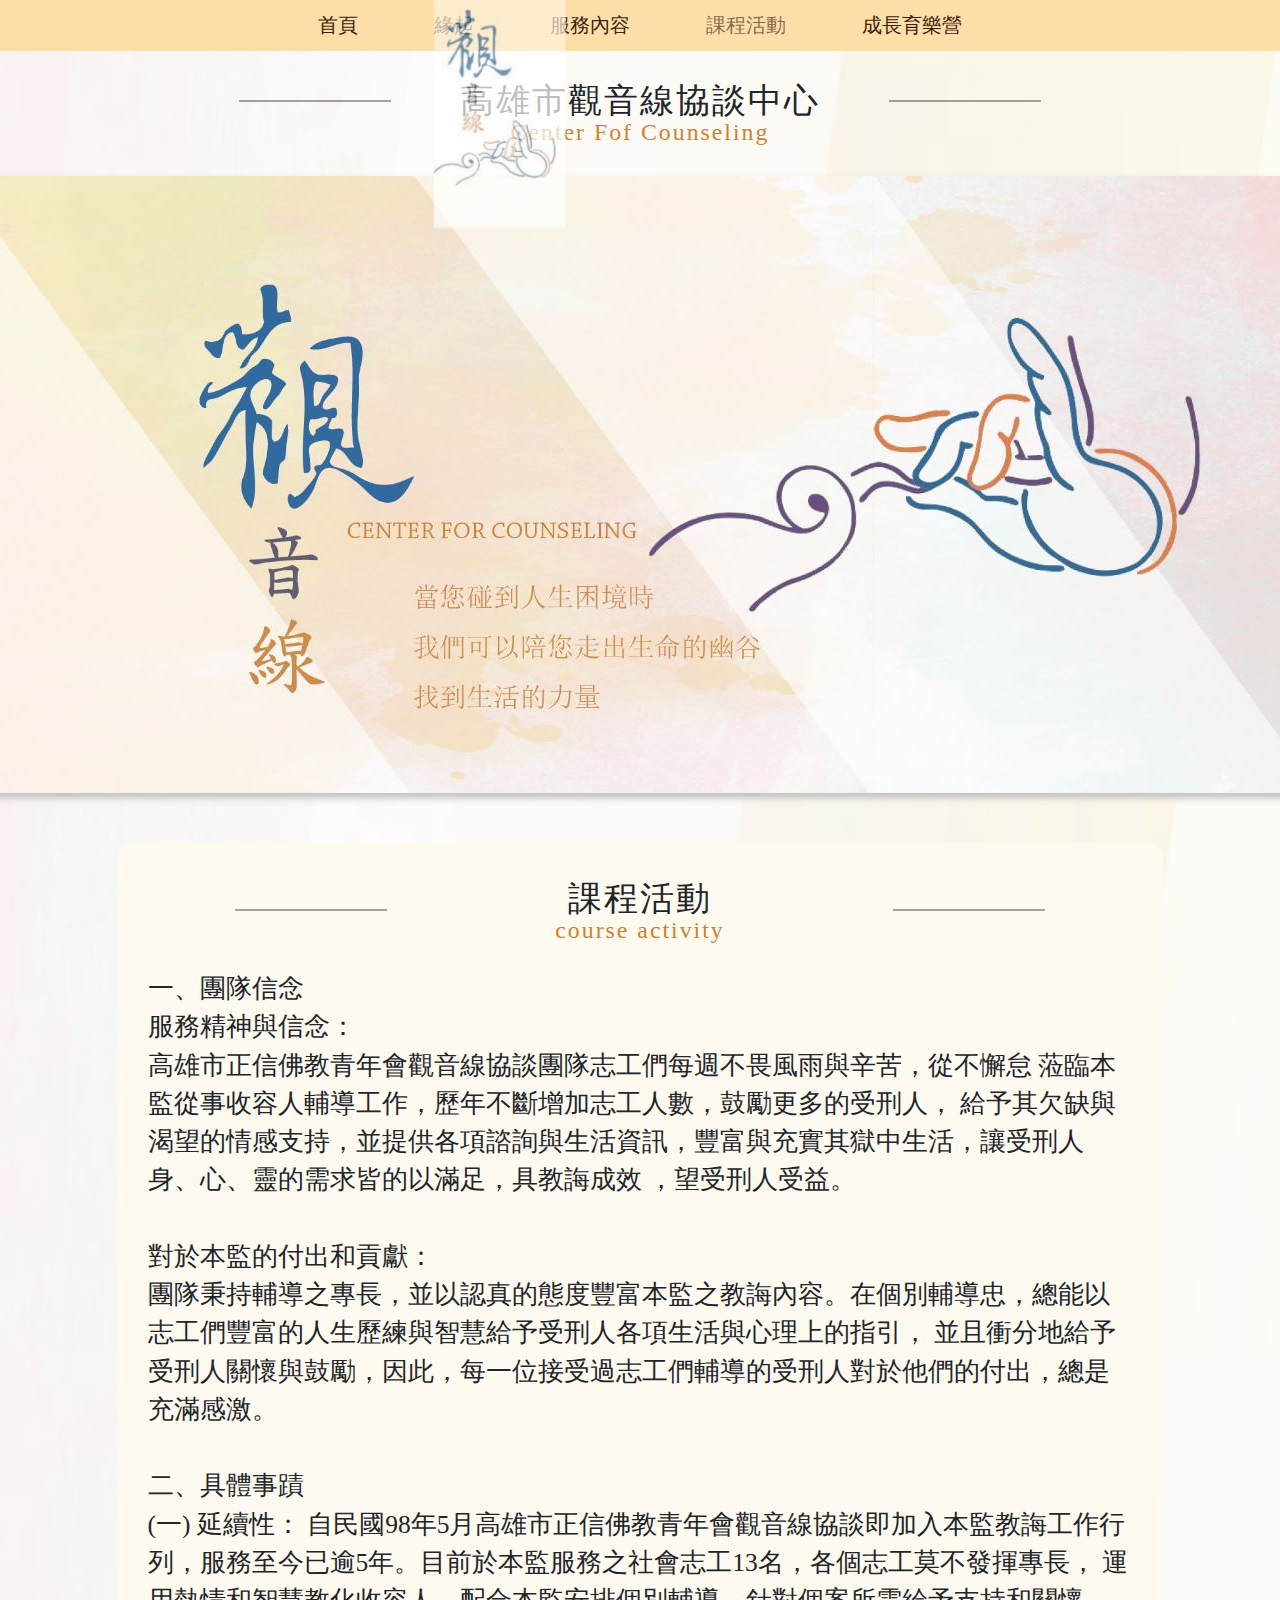
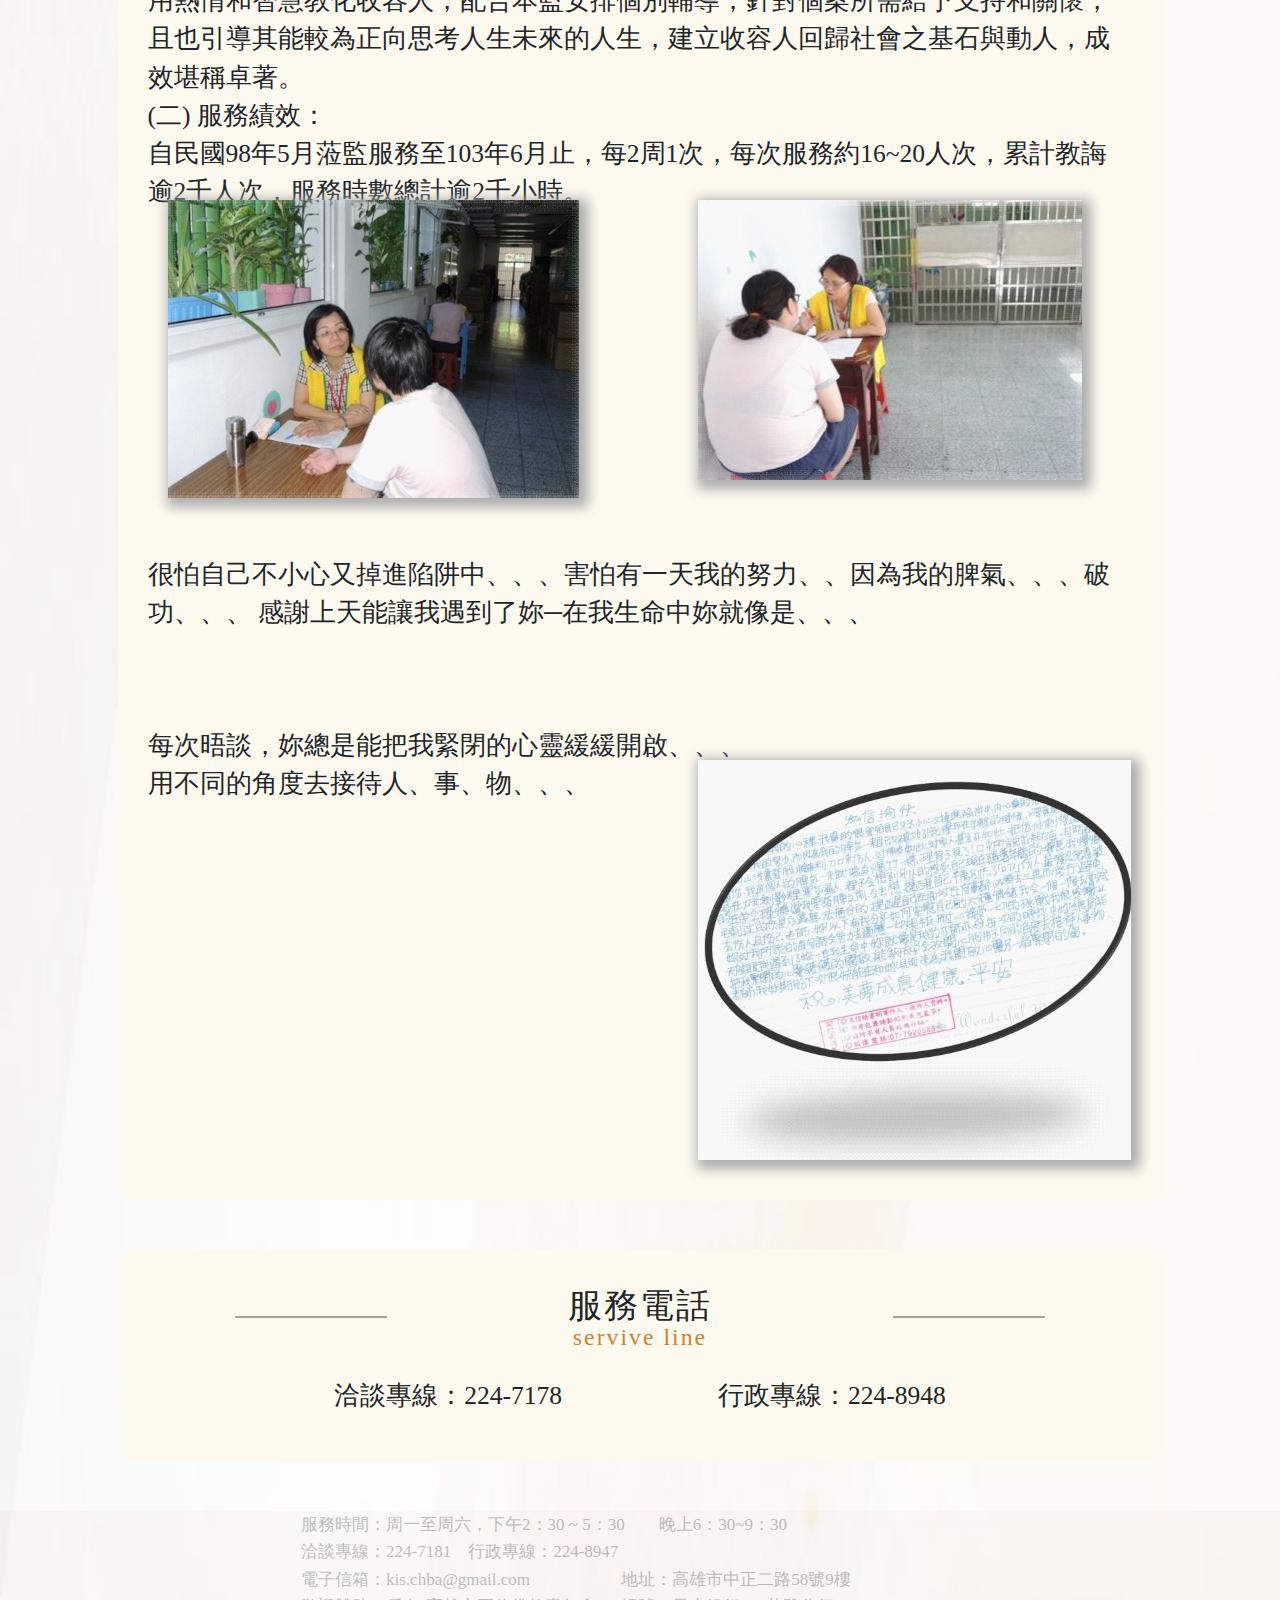
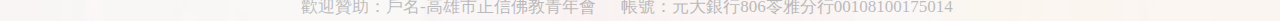
==== course.html @ 1d19dae7 "v1" ====
<!DOCTYPE html>
<html lang="en" dir="ltr">

<head>
  <script src="https://code.jquery.com/jquery-3.4.0.js" integrity="sha256-DYZMCC8HTC+QDr5QNaIcfR7VSPtcISykd+6eSmBW5qo=" crossorigin="anonymous"></script>
  <link href="https://stackpath.bootstrapcdn.com/bootstrap/4.3.1/css/bootstrap.min.css" rel="stylesheet" integrity="sha384-ggOyR0iXCbMQv3Xipma34MD+dH/1fQ784/j6cY/iJTQUOhcWr7x9JvoRxT2MZw1T" crossorigin="anonymous">
  <script src="https://stackpath.bootstrapcdn.com/bootstrap/4.3.1/js/bootstrap.min.js" integrity="sha384-JjSmVgyd0p3pXB1rRibZUAYoIIy6OrQ6VrjIEaFf/nJGzIxFDsf4x0xIM+B07jRM" crossorigin="anonymous"></script>
  <link href="index.css" rel="stylesheet">
  <meta charset="utf-8">
  <title>高雄市觀音線協談中心</title>
</head>

<body>
  <div class="wholeBG" style="overflow: hidden; opacity: .7;">
    <img class='wholeBG' src='wholeBG.JPG' style="" />
    <img class='wholeBG' src='wholeBG.JPG' style="top:100%;" />
  </div>
  <div class="container-fluid">
    <div class="navbar">
      <ul class="nav justify-content-center  nav-fill">
        <li class="nav-item">
          <a class="nav-link " href="index.html">首頁</a>
        </li>
        <li class="nav-item">
          <a class="nav-link" href="origin.html">緣起</a>
        </li>
        <li class="nav-item">
          <a class="nav-link" href="service.html">服務內容</a>
        </li>
        <li class="nav-item">
          <a class="nav-link active" href="#">課程活動</a>
        </li>
        <li class="nav-item">
          <a class="nav-link" href="growhappy.html">成長育樂營</a>
        </li>
      </ul>
      <img class='banner' src="banner.JPG" alt="" />
    </div>
    <div class="article">
      <div class"container">
        <section class="title">
          <span class='dashline'></span>
          <span class='centername'>高雄市觀音線協談中心
            <span class='innerText'>Center Fof Counseling</span>
          </span>
          <span class="dashline"></span>
        </section>
        <section class="main-image">
          <img src="bg1.JPG" alt="">
        </section>
        <section class="servive">
          <p>
            <span class='dashline'></span>
            <span class='centername'>課程活動
              <span class='innerText'>course activity</span>
            </span>
            <span class="dashline"></span>
          </p>
          <p class='servive-content' style="padding-bottom: 370px">
            一、團隊信念<br />
            服務精神與信念：<br />
            高雄市正信佛教青年會觀音線協談團隊志工們每週不畏風雨與辛苦，從不懈怠
            蒞臨本監從事收容人輔導工作，歷年不斷增加志工人數，鼓勵更多的受刑人，
            給予其欠缺與渴望的情感支持，並提供各項諮詢與生活資訊，豐富與充實其獄中生活，讓受刑人身、心、靈的需求皆的以滿足，具教誨成效
            ，望受刑人受益。<br /><br />
            對於本監的付出和貢獻：<br />
            團隊秉持輔導之專長，並以認真的態度豐富本監之教誨內容。在個別輔導忠，總能以志工們豐富的人生歷練與智慧給予受刑人各項生活與心理上的指引，
            並且衝分地給予受刑人關懷與鼓勵，因此，每一位接受過志工們輔導的受刑人對於他們的付出，總是充滿感激。<br /><br />
            二、具體事蹟<br />
            (一) 延續性：
            自民國98年5月高雄市正信佛教青年會觀音線協談即加入本監教誨工作行列，服務至今已逾5年。目前於本監服務之社會志工13名，各個志工莫不發揮專長，
            運用熱情和智慧教化收容人，配合本監安排個別輔導，針對個案所需給予支持和關懷，且也引導其能較為正向思考人生未來的人生，建立收容人回歸社會之基石與動人，成效堪稱卓著。<br />
            (二) 服務績效：<br />自民國98年5月蒞監服務至103年6月止，每2周1次，每次服務約16~20人次，累計教誨逾2千人次，服務時數總計逾2千小時。
            <br /><br /><br /><br /><br /><br /><br /><br /><br /><br />
            <img id='p1' src="p1.JPG" alt="">
            <img id='p2' src="p2.JPG" alt="">

            <span>
              很怕自己不小心又掉進陷阱中、、、害怕有一天我的努力、、因為我的脾氣、、、破功、、、
              感謝上天能讓我遇到了妳─在我生命中妳就像是、、、
            </span>
            <br /><br /><br />
            <span>
              每次晤談，妳總是能把我緊閉的心靈緩緩開啟、、、<br />
              用不同的角度去接待人、事、物、、、
            </span>
            <img id='p3' src="p3.JPG" alt="">
            <!-- <img id='p4' src="p4.JPG" alt=""> -->
          </p>
        </section>
        <section class="servive">
          <p>
            <span class='dashline'></span>
            <span class='centername'>服務電話
              <span class='innerText'>servive line</span>
            </span>
            <span class="dashline"></span>
          </p>
          <p class='servive-content'>洽談專線：224-7178　　　　　　行政專線：224-8948</p>
        </section>
      </div>
    </div>
    <div class="footer">
      <table>
        <tbody>
          <tr>
            <td colspan="2">服務時間：周一至周六，下午2：30 ~ 5：30　　晚上6：30~9：30</td>
          </tr>
          <tr>
            <td colspan="2">洽談專線：224-7181　行政專線：224-8947</td>
          </tr>
          <tr>
            <td>電子信箱：kis.chba@gmail.com</td>
            <td>地址：高雄市中正二路58號9樓</td>
          </tr>
          <tr>
            <td>歡迎贊助：戶名-高雄市正信佛教青年會</td>
            <td>帳號：元大銀行806苓雅分行00108100175014</td>
          </tr>
        </tbody>
      </table>
    </div>
</body>

</html>
---- index.css ----
/* html {
  overflow: auto;
  height: 100%;
  width: 100%;
} */
body {
  font-family: "標楷體";
  font-size: 17px;
  position: relative;
}

.container-fluid {
  height: 100%;
  display: flex;
  flex-direction: column;
  justify-content: center;
  padding: 0;
}

.wholeBG {
  width: 100%;
  height: 100%;
  /* opacity: .5; */
  position: absolute;
}

.navbar {
  background-color: #fbdea8;
  display: flex;
  justify-content: center;
  flex: 0.5;
  width: 100%;
  padding: 2px 0px;
  position: fixed;
  top: 0px;
  z-index: 1;
}

.nav {
  min-width: 720px
}

.nav-link {
  color: #40210f;
  font-size: 1.2em;
  transition: .2s;
  /* font-weight: bolder; */
}

.nav-link:hover {
  color: #40210fA0;
}

.nav-link.active {
  color: #40210fA0;
}

.article {
  position: relative;
  width: 1200px;
  flex: 14;
  align-self: center;
  display: flex;
  align-items: center;
  justify-content: center;
}

.dashline {
  display: inline-block;
  width: 150px;
  height: 0px;
  box-shadow: 0px 0px 0px 1px #0000005A
}

.title,
.servive {
  display: flex;
  align-items: center;
  justify-content: center;
  margin: 50px auto;
  border-radius: 15px;
}

.title {
  margin: 75px auto 50px;
}

.servive {
  margin-top: 50px;
  flex-direction: column;
  background-color: #fefaf0;
  padding: 30px;
  max-width: 1045px;
}

.main-image {
  margin-bottom: 30px;
  box-shadow: 5px 5px 7px 0px silver;
}

.banner {
  position: absolute;
  top: -0px;
  left: 435px;
  transform: scale(1.02);
  z-index: 2;
  opacity: .7;
  transition: .2s
}

.footer {
  flex: 2;
  background-color: #f8efee;
  justify-content: center;
  align-items: center;
  display: flex;
}

.footer table {
  min-width: 680px;
  font-size: 1em;
}

.centername {
  position: relative;
  font-size: 2em;
  width: 500px;
  display: inline-block;
  text-align: center;
  letter-spacing: 2px;
}

.innerText {
  position: absolute;
  top: 40px;
  width: 500px;
  color: #d0812f;
  text-align: center;
  font-size: 0.7em;
  left: 0px;
}

.servive-content {
  margin-top: 30px;
  border-radius: 5px;
  font-size: 1.5em;
  position: relative;
  /* z-index: 999; */
}

.servive-content span {
  display: block;
  margin-bottom: -20px;
}

#p1, #p2, #p3, #p4 {
  position: absolute;
  box-shadow: 4px 4px 12px 5px #ababab;
}

#p1 {
  top: 830px;
  left: 20px;
}

#p2 {
  top: 830px;
  left: 550px;
}

#p3 {
  top: 1390px;
  left: 550px;
}

#p4 {
  top: 1030px;
  left: 550px;
}
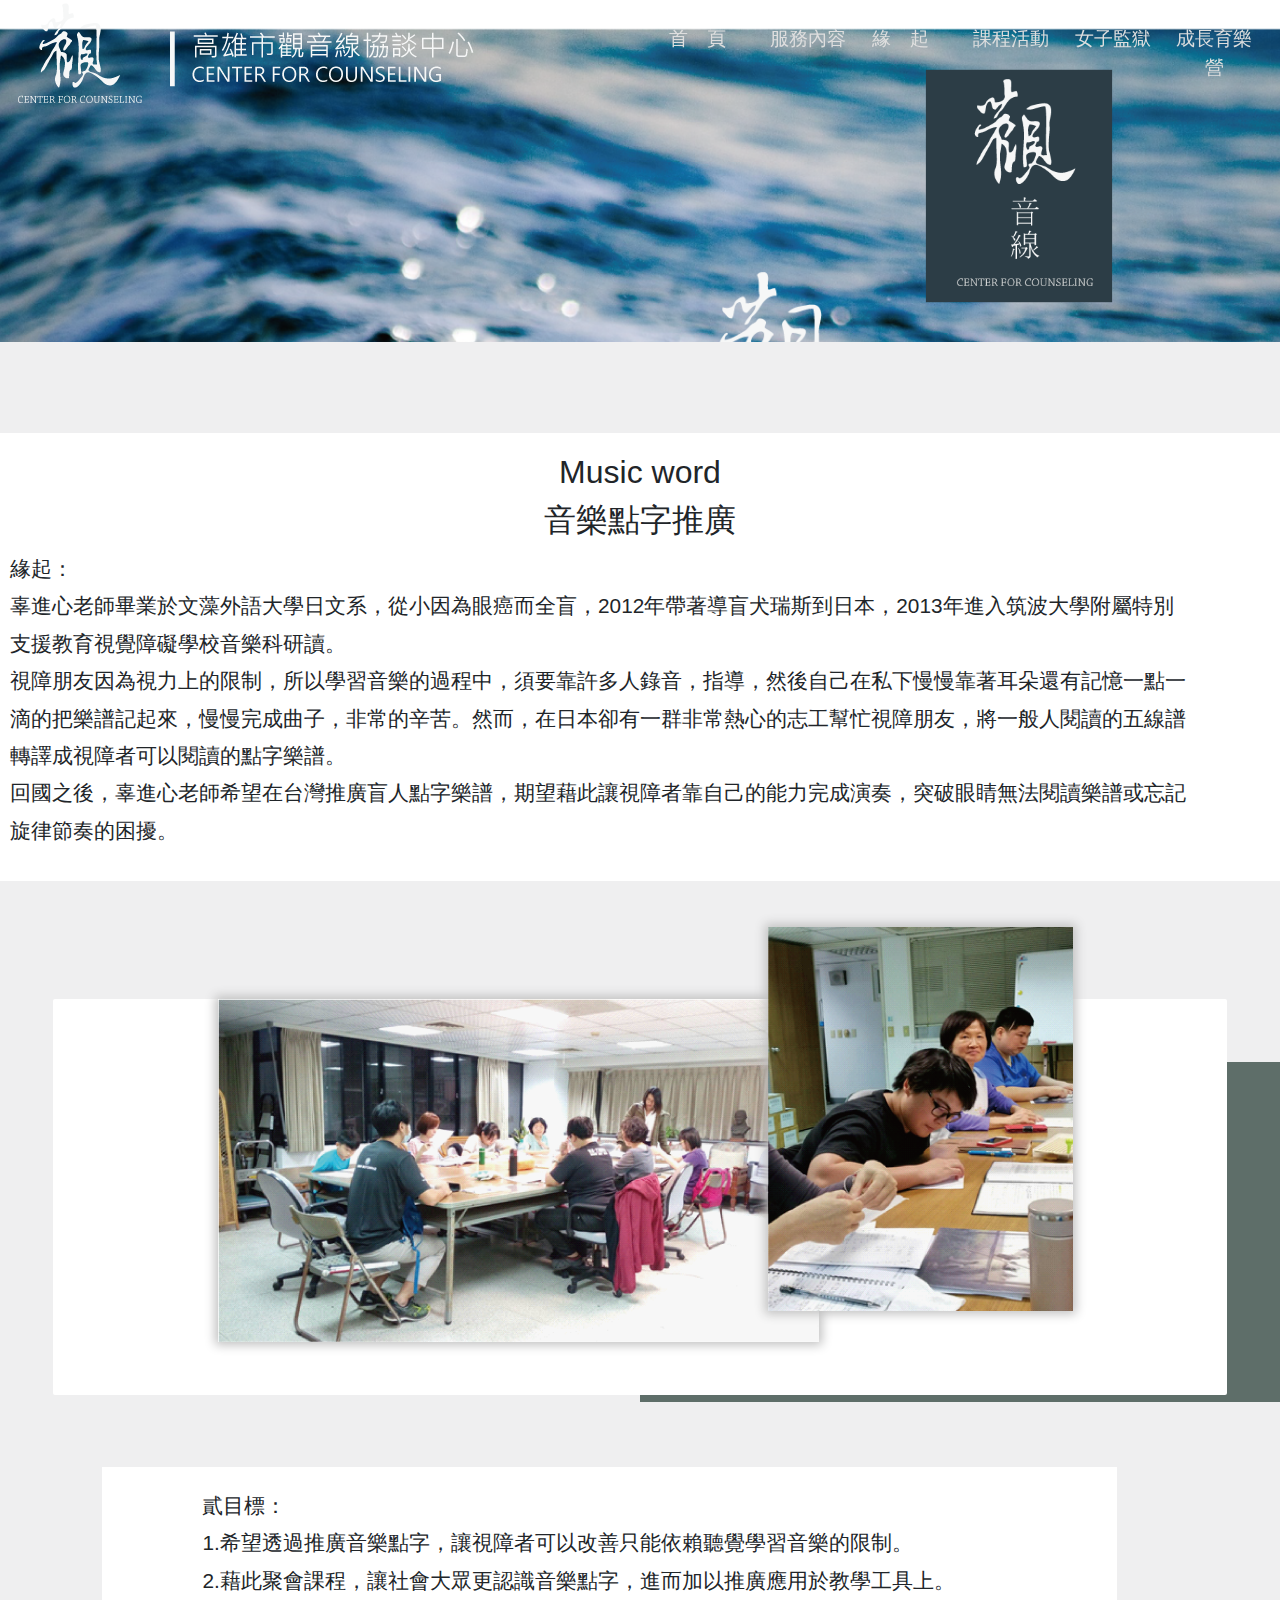
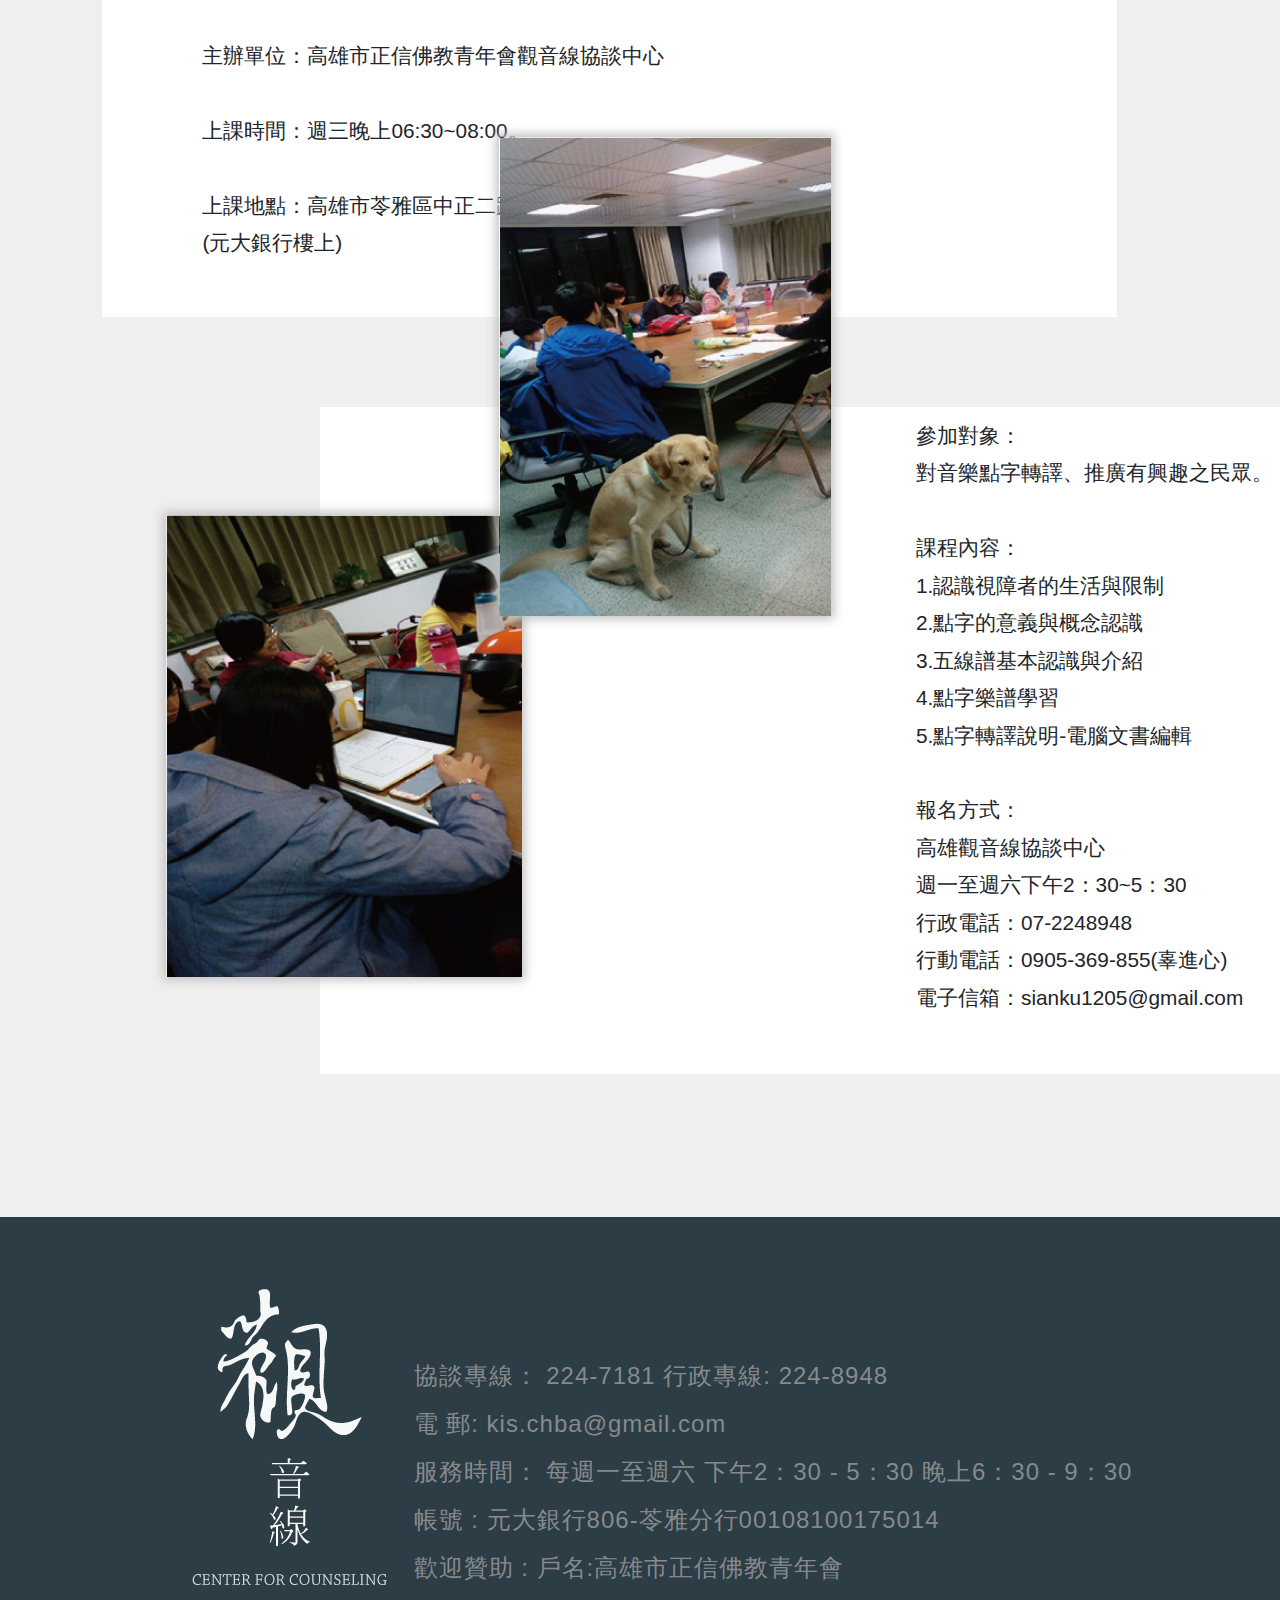
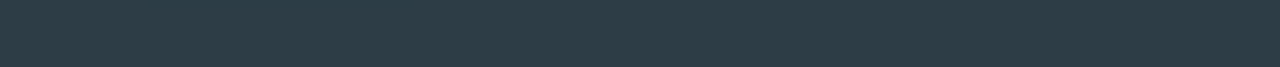
==== commit b4f17ba3: "Add course 1440" ====
--- a/course.html
+++ b/course.html
@@ -1,125 +1,478 @@
 <!DOCTYPE html>
-<html lang="en" dir="ltr">
+<html lang="en" dir="ltr" id='main'>
 
 <head>
   <script src="https://code.jquery.com/jquery-3.4.0.js" integrity="sha256-DYZMCC8HTC+QDr5QNaIcfR7VSPtcISykd+6eSmBW5qo=" crossorigin="anonymous"></script>
   <link href="https://stackpath.bootstrapcdn.com/bootstrap/4.3.1/css/bootstrap.min.css" rel="stylesheet" integrity="sha384-ggOyR0iXCbMQv3Xipma34MD+dH/1fQ784/j6cY/iJTQUOhcWr7x9JvoRxT2MZw1T" crossorigin="anonymous">
   <script src="https://stackpath.bootstrapcdn.com/bootstrap/4.3.1/js/bootstrap.min.js" integrity="sha384-JjSmVgyd0p3pXB1rRibZUAYoIIy6OrQ6VrjIEaFf/nJGzIxFDsf4x0xIM+B07jRM" crossorigin="anonymous"></script>
-  <link href="index.css" rel="stylesheet">
+  <!-- <link href="index.css" rel="stylesheet"> -->
   <meta charset="utf-8">
   <title>高雄市觀音線協談中心</title>
+  <script type="text/javascript">
+  $(function() {
+    const  w = Math.max(document.documentElement.clientWidth, window.innerWidth || 0);
+    const  h = Math.max(document.documentElement.clientHeight, window.innerHeight || 0);
+
+    $(window).scroll(function() {
+      $('html').scrollTop() != 0 ? $('#nav').addClass('bb') : $('#nav').removeClass('bb');
+    });
+
+    $("#goService").click(function() {
+      $([document.documentElement, document.body]).animate({
+          scrollTop: $("#s2").offset().top - h * 0.11
+      }, 300, 'swing');
+    });
+
+    $("#goStory").click(function() {
+      $([document.documentElement, document.body]).animate({
+          scrollTop: $("#s3").offset().top - h * 0.02
+      }, 300, 'swing');
+    });
+  })
+  </script>
+  <style lang="">
+    /* config */
+    html {
+      /* overflow: hidden; */
+    }
+
+    div {
+      /* box-shadow: 0 0 0 1px silver; */
+      background-position: center; /* Cente image */
+      background-repeat: no-repeat; /* Do not repeat the image */
+      background-size: contain; /* Resize the background image to cover the entire container */
+    }
+
+    .bb {
+      opacity: 1;
+      background: rgba(48,48,48, 0.9)!important;
+      box-shadow: 0 1px 2px 0 silver;
+    }
+    /* config */
+
+    /* header */
+    
+
+    #nav {
+      /* background: rgb(239,239,239)!important; */
+      background: transparent;
+      display: flex;
+      width: 100%;
+      transition: .3s;
+      color: #000;
+    }
+
+    nav > a, nav > div {
+      min-width: 50%;
+      flex: 1;
+    }
+
+    .logo {
+      background-image: url('./asset/index/LOGO.png');
+      flex: 1;
+    }
+
+    .collapse.navbar-collapse {
+      height: 100%;
+    }
+
+    .banner {
+      background: transparent;
+      color: #fff;
+      width: 100%;
+      height: 12vh;
+      display: flex;
+    }
+
+    .navbar-nav {
+      width: 100%;
+      display: flex;
+      padding-right: 15px;
+    }
+
+    .nav-link {
+      color: rgb(222,222,222)!important;
+      /* color: #fff; */
+      text-align: center;
+      font-size: 1.2em;
+      transition: .2s;
+      /* cursor: pointer; */
+    }
+
+    .nav-link:hover {
+      color: rgb(239,239,239)!important;
+      cursor: pointer;
+
+    }
+
+    .nav-item {
+      flex: 1;
+    }
+
+    .ls-1e {
+      letter-spacing: 1em;
+    }
+
+    /* header */
+
+    /* body */
+
+    .main-container {
+      /* overflow: auto;
+      
+      height: 100vh; */
+      overflow-X: hidden;
+    }
+
+    .main-container::-webkit-scrollbar {
+      width: 10px;
+    }
+    
+    .main-container::-webkit-scrollbar-thumb {
+      background: #666;
+      border-radius: 20px;
+    }
+
+    .main-container::-webkit-scrollbar-track {
+      background: rgba(48,48,48, 0.1);
+      /* border-radius: 20px; */
+    }
+
+    section {
+      width: 100%;
+      position: relative;
+    }
+
+    .section-1 {
+      /* background-image: url('./asset/index/P1_1.png'); */
+      overflow: hidden;
+      height: 38vh;
+    }
+
+    .section-1 .bg {
+      width: 100%;
+      transform: scale(1.4) translate(110px, 105px);
+    }
+
+    .section-1 .logo {
+
+      position: absolute;
+      top: 20px;
+      right: 10vw;
+      transform: scale(0.7);
+    }
+
+    .section-2 {
+      height: 100vh;
+      background-color: rgb(239,239,240);
+      display: flex;
+      justify-content: center;
+      align-self: center;
+      position: relative;
+    }
+   
+    .section-3 {
+      height: 175vh;
+      background-color: rgb(239,239,240);
+      position: relative;
+    }
+
+    .p1 {
+      right: 0;
+      top: 10vh;
+      z-index: 1;
+    }
+    .p1 img {
+      width: 50vw;
+    }
+
+    .p2 {
+      top: 11vh;
+      left: 25vw;
+      width: 30vw;
+      min-width: 450px;
+      height: 30vw;
+      min-height: 450px;
+      background: #fff;
+      padding: 25px;
+      z-index: 1;
+      color: #666;
+      font-size: 1.1em;
+    }
+
+    .p3 {
+      top: 25vh;
+    }
+
+    .p3 img {
+      width: 73%  ;
+    }
+
+    .p4 {
+      width: 55vw;
+      height: 40vh;
+      top: 85vh40vh;
+    }
+
+    .p4 img {
+      width: 100%;
+      transform: scale(1.3);
+      margin-top: 6vh;
+    }
+
+    .p5 {
+      transform: scale(0.8);
+      width: 35vw;
+      height: 32vh;
+      top: 86vh;
+      right: 13vw;
+      background: #fff;
+      
+      padding: 25px;
+      z-index: 1;
+      color: #666;
+      font-size: 1.4em;
+      z-index: 2;
+    }
+
+    .p6 {
+      right: 0;
+      top: 90vh;
+    }
+
+    .section-3 > div {
+      position: absolute;
+    }
+    .section-4 {
+      height: 50vh;
+      display: flex;
+      justify-content: center;
+      align-items: center;
+      background-image: url('./asset/index/pp.png');
+      font-size: 1.5em;
+      color: #a9a9a9b8;
+      line-height: 2em;
+      letter-spacing: 1px;
+      background: #2d3d46;
+    }
+
+    .section-4 div {
+      padding-top: 60px;
+    }
+
+    .p2, .p5, .p4 img, .p1 img {
+      box-shadow: 0px 0px 10px 1px silver;
+      border-radius: 3px;
+    }
+    /* body */
+
+  </style>
 </head>
-
 <body>
-  <div class="wholeBG" style="overflow: hidden; opacity: .7;">
-    <img class='wholeBG' src='wholeBG.JPG' style="" />
-    <img class='wholeBG' src='wholeBG.JPG' style="top:100%;" />
+  <div class="main-container" id='main-container'>
+    <div class='banner fixed-top'>
+      <nav class="navbar navbar-expand-lg navbar-light" id='nav'>
+        <a class="navbar-brand" href="./index.html">
+          <img src="./asset/index/LOGO.png" alt="home">
+        </a>
+        <button class="navbar-toggler" type="button" data-toggle="collapse" data-target="#navbarNavDropdown" aria-controls="navbarNavDropdown" aria-expanded="false" aria-label="Toggle navigation">
+          <span class="navbar-toggler-icon"></span>
+        </button>
+        <div class="collapse navbar-collapse" id="navbarNavDropdown">
+          <ul class="navbar-nav">
+            <li class="nav-item active">
+              <a class="nav-link ls-1e" href="./index.html">首頁<span class="sr-only">(current)</span></a>
+            </li>
+            <li class="nav-item">
+              <a class="nav-link"  id='goService'>服務內容</a>
+            </li>
+            <li class="nav-item"> 
+              <a class="nav-link ls-1e"  id="goStory">緣起</a>
+            </li>
+            <li class="nav-item">
+              <a class="nav-link" href="./course.html">課程活動</a>
+            </li>
+            <li class="nav-item">
+              <a class="nav-link" href="#">女子監獄</a>
+            </li>
+            <li class="nav-item">
+              <a class="nav-link" href="#">成長育樂營</a>
+            </li>
+          </ul>
+        </div>
+      </nav>
+    </div>
+    <section class='section-1' id='s1'>
+      <img class='bg' src="./asset/index/P1_1.png" alt="" />
+      <img class='logo' src="./asset/index/PPLOGO.png" alt="">
+    </section>
+    <section class='section-2' id='s2'>
+      <div class='main-panel'>
+          <h2 style="text-align: center;margin: 10px 0;" >Music word</h2 >
+          <h2 style="text-align: center;margin: 10px 0;" >音樂點字推廣</h2 >
+          
+          緣起：<br/>
+          辜進心老師畢業於文藻外語大學日文系，從小因為眼癌而全盲，2012年帶著導盲犬瑞斯到日本，2013年進入筑波大學附屬特別<br/>
+          支援教育視覺障礙學校音樂科研讀。<br/>
+          視障朋友因為視力上的限制，所以學習音樂的過程中，須要靠許多人錄音，指導，然後自己在私下慢慢靠著耳朵還有記憶一點一<br/>
+          滴的把樂譜記起來，慢慢完成曲子，非常的辛苦。然而，在日本卻有一群非常熱心的志工幫忙視障朋友，將一般人閱讀的五線譜<br/>
+          轉譯成視障者可以閱讀的點字樂譜。<br/>
+          回國之後，辜進心老師希望在台灣推廣盲人點字樂譜，期望藉此讓視障者靠自己的能力完成演奏，突破眼睛無法閱讀樂譜或忘記<br/>
+          旋律節奏的困擾。<br/>
+      </div>
+      <div class='lightgreen-box'></div>
+      <div class='white-box'></div>
+      <div class='darkgreen-box'></div>
+      <img class='P3_1' src="./asset/course/P3_1.png" alt="">
+      <img class='P3_2' src="./asset/course/P3_2.png" alt="">
+      <style>
+        .section-2 img {
+          position: absolute;
+          z-index: 2;
+          box-shadow: 0px 0px 10px 3px silver;
+        }
+
+        .P3_1 {
+          top: 73vh;
+          left: 17vw;
+        }
+
+        .P3_2 {
+          top: 65vh;
+          left: 60vw;
+        }
+
+        .section-2 .main-panel {
+          min-width: 1360px;
+          height: 448px;
+          background: white;
+          position: absolute;
+          transform: translate(-50%, -50%);
+          left: 50%;
+          top: 35vh;
+          font-size: 1.3em;
+          line-height: 1.8em;
+          padding: 10px 50px;
+          z-index: 1;
+          border-radius: 2px;
+        }
+
+        .section-2 .white-box {
+          min-width: 1174px;
+          height: 396px;
+          position: absolute;
+          transform: translate(-50%, -50%);
+          left: 50%;
+          top: 95vh;
+          z-index: 2;
+          border-radius: 2px;
+          background: #fff;
+        }
+
+        .section-2 .lightgreen-box {
+          position: absolute;
+          top: 25vh;
+          min-width: 630px;
+          height: 220px;
+          background: rgb(171, 182, 123);
+          left: 0;
+        }
+
+        .section-2 .darkgreen-box {
+          width: 975px;
+          height: 340px;
+          background: rgb(94, 110, 105);
+          top: 80vh;
+          z-index: 1;
+          position: absolute;
+          left: 50vw;
+        }
+      </style>
+    </section>
+    <section class='section-3' id='s3'>
+      <div class="white-box">
+        貳目標：<br>
+        1.希望透過推廣音樂點字，讓視障者可以改善只能依賴聽覺學習音樂的限制。<br>
+        2.藉此聚會課程，讓社會大眾更認識音樂點字，進而加以推廣應用於教學工具上。<br><br>
+        主辦單位：高雄市正信佛教青年會觀音線協談中心<br><br>
+        上課時間：週三晚上06:30~08:00。<br><br>
+        上課地點：高雄市苓雅區中正二路58號9樓<br>
+                            (元大銀行樓上)<br>
+      </div>
+      <div class="white-box2">
+          參加對象：<br>
+        對音樂點字轉譯、推廣有興趣之民眾。<br><br>
+        課程內容： <br>
+        1.認識視障者的生活與限制<br>
+        2.點字的意義與概念認識<br>
+        3.五線譜基本認識與介紹<br>
+        4.點字樂譜學習<br>
+        5.點字轉譯說明-電腦文書編輯<br><br>
+        報名方式：<br>
+        高雄觀音線協談中心<br>
+        週一至週六下午2：30~5：30<br>
+        行政電話：07-2248948 <br>
+        行動電話：0905-369-855(辜進心)<br>
+        電子信箱：sianku1205@gmail.com          <br>
+      </div>
+      <div class="darkgreen-box"></div>
+      <div class="lightgreen-box"></div>
+      <img class="P3_3" src="./asset/course/P3_3.png" alt="">
+      <img class="P3_4" src="./asset/course/P3_4.png" alt="">
+      <style>
+        .section-3 .white-box {
+          min-width: 1015px;
+          height: 450px;
+          position: absolute;
+          font-size: 1.3em;
+          line-height: 1.8em;
+          background: #fff;
+          z-index: 2;
+          padding: 20px 100px;
+          top: 25vh;
+          left: 8vw;
+        }
+
+        .section-3 .white-box2 {
+          min-width: 1015px;
+          height: 667px;
+          position: absolute;
+          font-size: 1.3em;
+          line-height: 1.8em;
+          padding: 10px 20px 10px 596px;
+          background: #fff;
+          top: 85vh;
+          left: 25vw;
+        }
+
+        .section-3 img {
+          box-shadow: 0px 0px 10px 3px silver;
+          position: absolute;
+        }
+
+        .P3_3 {
+          top: 97vh;
+          left: 13vw;
+        }
+
+        .P3_4 {
+          top: 55vh;
+          left: 39vw;
+          z-index: 3;
+        }
+      </style>
+    </section>
+    <section class='section-4'>
+      <img src="./asset/index/PPLOGO.png" alt="">
+      <div>
+        協談專線：  224-7181  行政專線: 224-8948<br/>
+        電    郵:   kis.chba@gmail.com<br/>
+        服務時間：  每週一至週六  下午2：30 - 5：30 睌上6：30 - 9：30<br/>
+        帳號 :      元大銀行806-苓雅分行00108100175014<br/>
+        歡迎贊助 :  戶名:高雄市正信佛教青年會<br/>
+      </div>
+    </section>
   </div>
-  <div class="container-fluid">
-    <div class="navbar">
-      <ul class="nav justify-content-center  nav-fill">
-        <li class="nav-item">
-          <a class="nav-link " href="index.html">首頁</a>
-        </li>
-        <li class="nav-item">
-          <a class="nav-link" href="origin.html">緣起</a>
-        </li>
-        <li class="nav-item">
-          <a class="nav-link" href="service.html">服務內容</a>
-        </li>
-        <li class="nav-item">
-          <a class="nav-link active" href="#">課程活動</a>
-        </li>
-        <li class="nav-item">
-          <a class="nav-link" href="growhappy.html">成長育樂營</a>
-        </li>
-      </ul>
-      <img class='banner' src="banner.JPG" alt="" />
-    </div>
-    <div class="article">
-      <div class"container">
-        <section class="title">
-          <span class='dashline'></span>
-          <span class='centername'>高雄市觀音線協談中心
-            <span class='innerText'>Center Fof Counseling</span>
-          </span>
-          <span class="dashline"></span>
-        </section>
-        <section class="main-image">
-          <img src="bg1.JPG" alt="">
-        </section>
-        <section class="servive">
-          <p>
-            <span class='dashline'></span>
-            <span class='centername'>課程活動
-              <span class='innerText'>course activity</span>
-            </span>
-            <span class="dashline"></span>
-          </p>
-          <p class='servive-content' style="padding-bottom: 370px">
-            一、團隊信念<br />
-            服務精神與信念：<br />
-            高雄市正信佛教青年會觀音線協談團隊志工們每週不畏風雨與辛苦，從不懈怠
-            蒞臨本監從事收容人輔導工作，歷年不斷增加志工人數，鼓勵更多的受刑人，
-            給予其欠缺與渴望的情感支持，並提供各項諮詢與生活資訊，豐富與充實其獄中生活，讓受刑人身、心、靈的需求皆的以滿足，具教誨成效
-            ，望受刑人受益。<br /><br />
-            對於本監的付出和貢獻：<br />
-            團隊秉持輔導之專長，並以認真的態度豐富本監之教誨內容。在個別輔導忠，總能以志工們豐富的人生歷練與智慧給予受刑人各項生活與心理上的指引，
-            並且衝分地給予受刑人關懷與鼓勵，因此，每一位接受過志工們輔導的受刑人對於他們的付出，總是充滿感激。<br /><br />
-            二、具體事蹟<br />
-            (一) 延續性：
-            自民國98年5月高雄市正信佛教青年會觀音線協談即加入本監教誨工作行列，服務至今已逾5年。目前於本監服務之社會志工13名，各個志工莫不發揮專長，
-            運用熱情和智慧教化收容人，配合本監安排個別輔導，針對個案所需給予支持和關懷，且也引導其能較為正向思考人生未來的人生，建立收容人回歸社會之基石與動人，成效堪稱卓著。<br />
-            (二) 服務績效：<br />自民國98年5月蒞監服務至103年6月止，每2周1次，每次服務約16~20人次，累計教誨逾2千人次，服務時數總計逾2千小時。
-            <br /><br /><br /><br /><br /><br /><br /><br /><br /><br />
-            <img id='p1' src="p1.JPG" alt="">
-            <img id='p2' src="p2.JPG" alt="">
-
-            <span>
-              很怕自己不小心又掉進陷阱中、、、害怕有一天我的努力、、因為我的脾氣、、、破功、、、
-              感謝上天能讓我遇到了妳─在我生命中妳就像是、、、
-            </span>
-            <br /><br /><br />
-            <span>
-              每次晤談，妳總是能把我緊閉的心靈緩緩開啟、、、<br />
-              用不同的角度去接待人、事、物、、、
-            </span>
-            <img id='p3' src="p3.JPG" alt="">
-            <!-- <img id='p4' src="p4.JPG" alt=""> -->
-          </p>
-        </section>
-        <section class="servive">
-          <p>
-            <span class='dashline'></span>
-            <span class='centername'>服務電話
-              <span class='innerText'>servive line</span>
-            </span>
-            <span class="dashline"></span>
-          </p>
-          <p class='servive-content'>洽談專線：224-7178　　　　　　行政專線：224-8948</p>
-        </section>
-      </div>
-    </div>
-    <div class="footer">
-      <table>
-        <tbody>
-          <tr>
-            <td colspan="2">服務時間：周一至周六，下午2：30 ~ 5：30　　晚上6：30~9：30</td>
-          </tr>
-          <tr>
-            <td colspan="2">洽談專線：224-7181　行政專線：224-8947</td>
-          </tr>
-          <tr>
-            <td>電子信箱：kis.chba@gmail.com</td>
-            <td>地址：高雄市中正二路58號9樓</td>
-          </tr>
-          <tr>
-            <td>歡迎贊助：戶名-高雄市正信佛教青年會</td>
-            <td>帳號：元大銀行806苓雅分行00108100175014</td>
-          </tr>
-        </tbody>
-      </table>
-    </div>
 </body>
 
 </html>
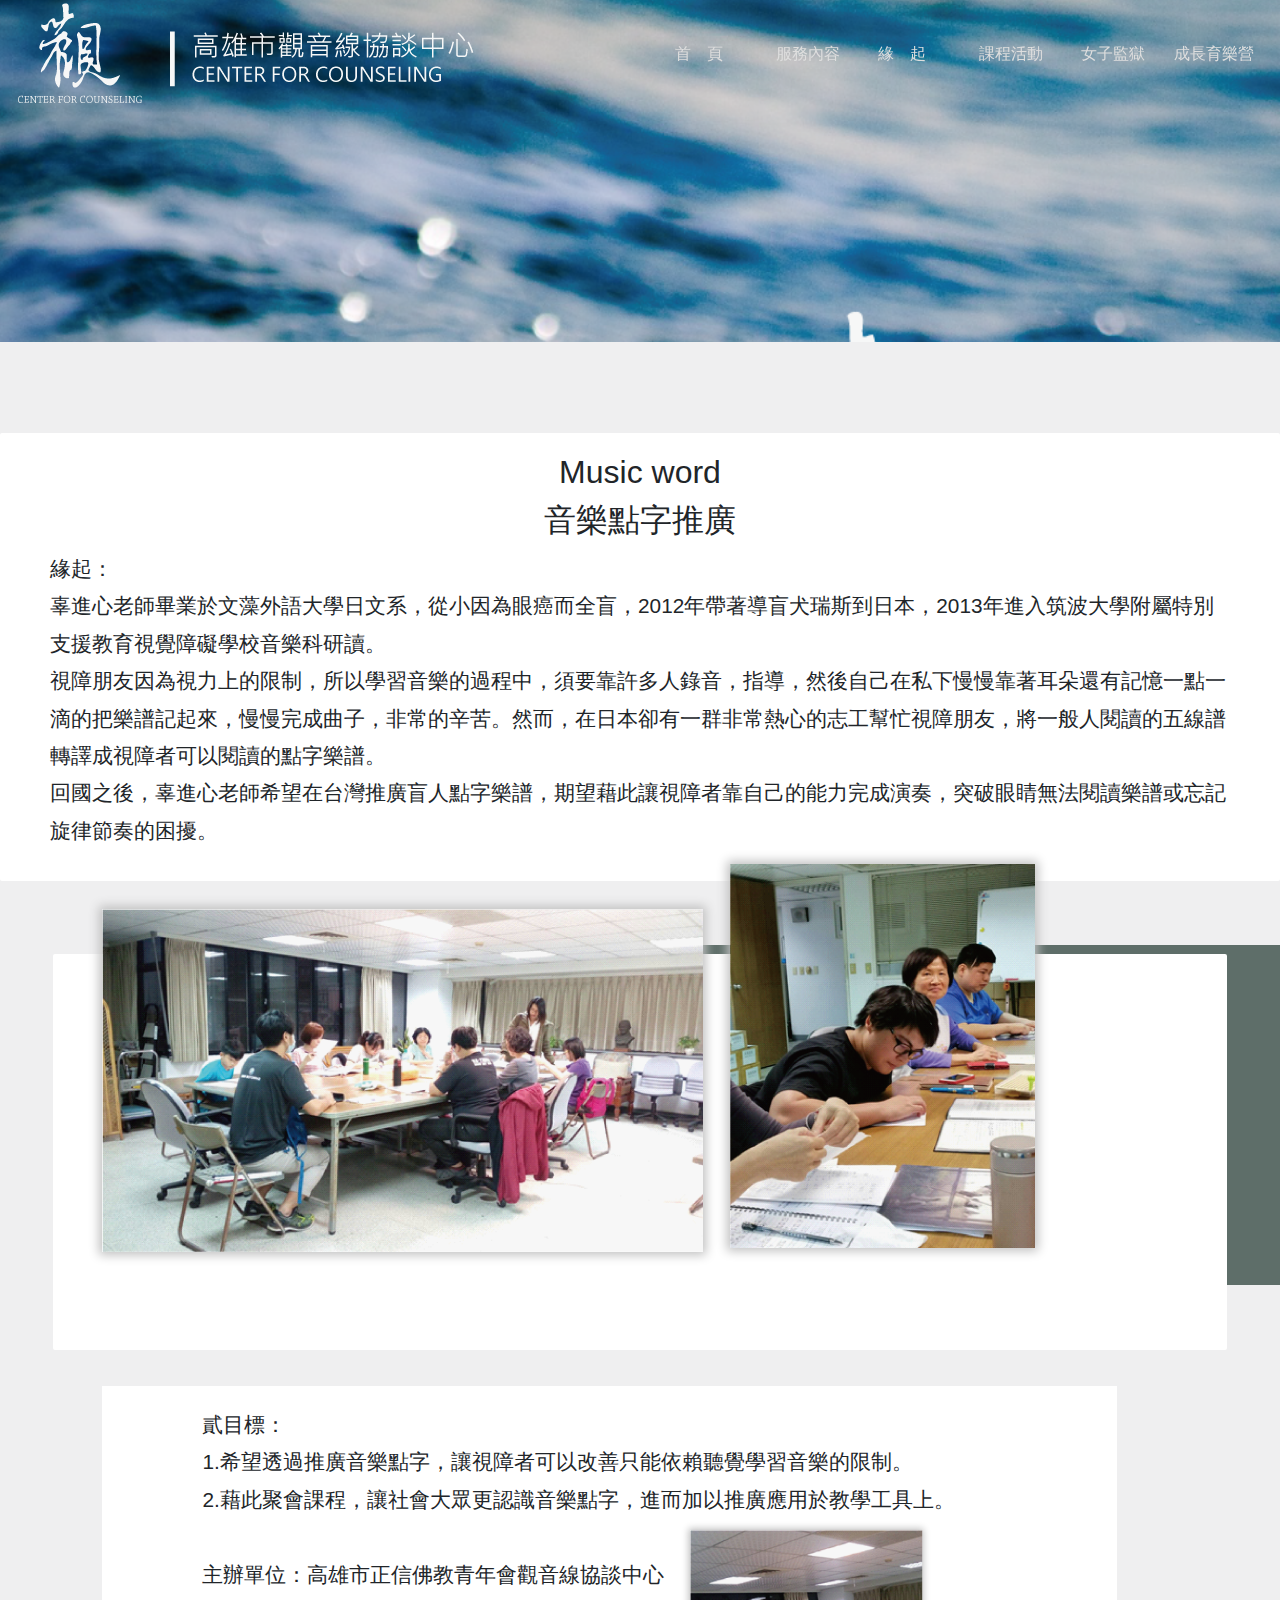
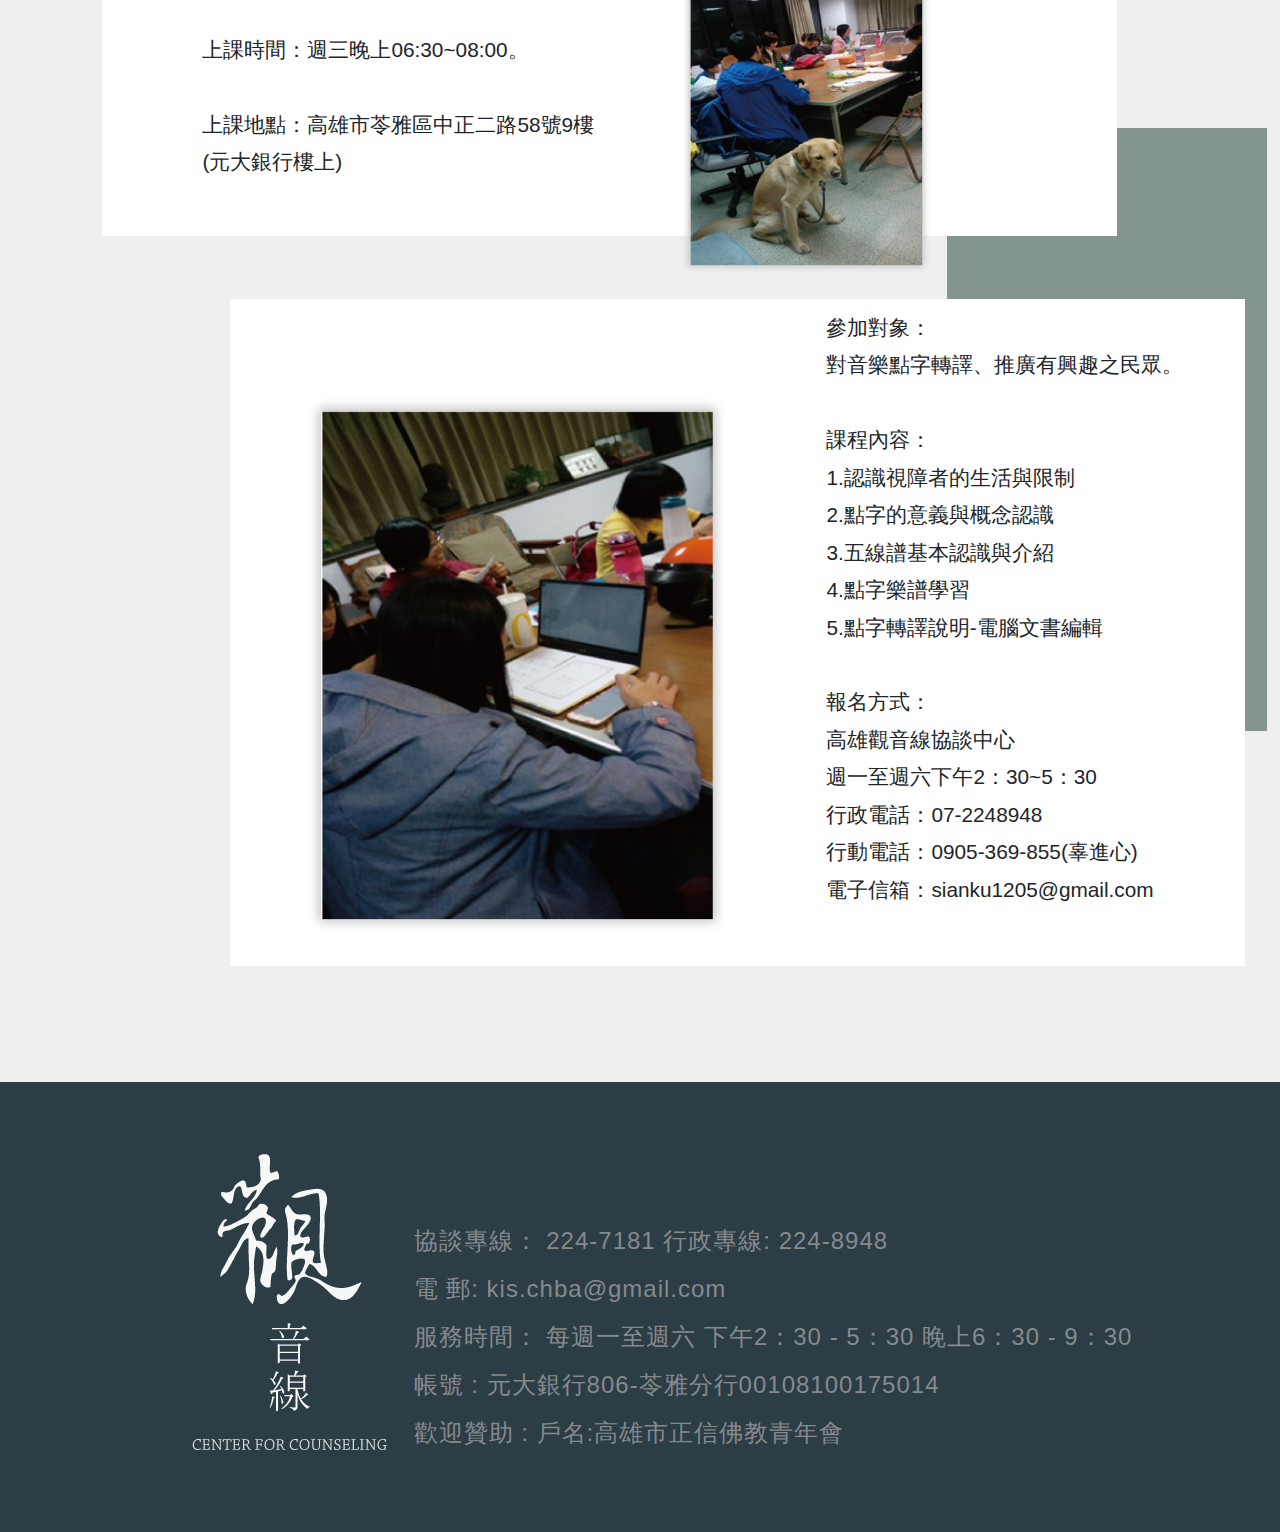
==== commit 8f6b60d2: "Add rwd position" ====
--- a/course.html
+++ b/course.html
@@ -51,10 +51,9 @@
     /* config */
 
     /* header */
-    
-
     #nav {
       /* background: rgb(239,239,239)!important; */
+
       background: transparent;
       display: flex;
       width: 100%;
@@ -113,13 +112,14 @@
       letter-spacing: 1em;
     }
 
+
     /* header */
 
     /* body */
 
     .main-container {
       /* overflow: auto;
-      
+
       height: 100vh; */
       overflow-X: hidden;
     }
@@ -127,7 +127,7 @@
     .main-container::-webkit-scrollbar {
       width: 10px;
     }
-    
+
     .main-container::-webkit-scrollbar-thumb {
       background: #666;
       border-radius: 20px;
@@ -151,11 +151,11 @@
 
     .section-1 .bg {
       width: 100%;
-      transform: scale(1.4) translate(110px, 105px);
+      transform: scale(2) translate(130px, 130px);
     }
 
     .section-1 .logo {
-
+      display: none;
       position: absolute;
       top: 20px;
       right: 10vw;
@@ -170,9 +170,9 @@
       align-self: center;
       position: relative;
     }
-   
+
     .section-3 {
-      height: 175vh;
+      height: 130vh;
       background-color: rgb(239,239,240);
       position: relative;
     }
@@ -227,7 +227,7 @@
       top: 86vh;
       right: 13vw;
       background: #fff;
-      
+
       padding: 25px;
       z-index: 1;
       color: #666;
@@ -265,6 +265,8 @@
       border-radius: 3px;
     }
     /* body */
+
+
 
   </style>
 </head>
@@ -286,7 +288,7 @@
             <li class="nav-item">
               <a class="nav-link"  id='goService'>服務內容</a>
             </li>
-            <li class="nav-item"> 
+            <li class="nav-item">
               <a class="nav-link ls-1e"  id="goStory">緣起</a>
             </li>
             <li class="nav-item">
@@ -310,7 +312,7 @@
       <div class='main-panel'>
           <h2 style="text-align: center;margin: 10px 0;" >Music word</h2 >
           <h2 style="text-align: center;margin: 10px 0;" >音樂點字推廣</h2 >
-          
+
           緣起：<br/>
           辜進心老師畢業於文藻外語大學日文系，從小因為眼癌而全盲，2012年帶著導盲犬瑞斯到日本，2013年進入筑波大學附屬特別<br/>
           支援教育視覺障礙學校音樂科研讀。<br/>
@@ -333,13 +335,13 @@
         }
 
         .P3_1 {
-          top: 73vh;
-          left: 17vw;
+          top: 63vh;
+          left: 25vw;
         }
 
         .P3_2 {
-          top: 65vh;
-          left: 60vw;
+          top: 52vh;
+          left: 57vw;
         }
 
         .section-2 .main-panel {
@@ -363,7 +365,7 @@
           position: absolute;
           transform: translate(-50%, -50%);
           left: 50%;
-          top: 95vh;
+          top: 80vh;
           z-index: 2;
           border-radius: 2px;
           background: #fff;
@@ -382,7 +384,7 @@
           width: 975px;
           height: 340px;
           background: rgb(94, 110, 105);
-          top: 80vh;
+          top: 67vh;
           z-index: 1;
           position: absolute;
           left: 50vw;
@@ -417,6 +419,7 @@
       </div>
       <div class="darkgreen-box"></div>
       <div class="lightgreen-box"></div>
+      <div class="darkgreen-bg-box"></div>
       <img class="P3_3" src="./asset/course/P3_3.png" alt="">
       <img class="P3_4" src="./asset/course/P3_4.png" alt="">
       <style>
@@ -429,7 +432,7 @@
           background: #fff;
           z-index: 2;
           padding: 20px 100px;
-          top: 25vh;
+          top: 3vh;
           left: 8vw;
         }
 
@@ -441,24 +444,157 @@
           line-height: 1.8em;
           padding: 10px 20px 10px 596px;
           background: #fff;
-          top: 85vh;
-          left: 25vw;
+          top: 50vh;
+          left: 28vw;
+          z-index: 1;
         }
 
         .section-3 img {
           box-shadow: 0px 0px 10px 3px silver;
           position: absolute;
+          z-index: 2;
         }
 
         .P3_3 {
-          top: 97vh;
-          left: 13vw;
+          top: 61vh;
+          left: 18.5vw;
         }
 
         .P3_4 {
-          top: 55vh;
+          top: 22vh;
           left: 39vw;
           z-index: 3;
+        }
+
+        .darkgreen-bg-box {
+          width: 25vw;
+          height: 67vh;
+          background: rgb(131, 148, 141);
+          position: absolute;
+          top: 43vh;
+          left: 74vw;
+          z-index: 0;
+        }
+
+        @media only screen and (max-width: 1600px) {
+          .section-2 .white-box {
+            top: 83vh;
+          }
+
+          .P3_2 {
+            top: 55vh !important;
+          }
+
+          .P3_1 {
+            left: 17vw;
+          }
+
+          .section-3 .white-box {
+            top: 6vh;
+          }
+
+          .P3_4 {
+            top: 27vh;
+            left: 45vw;
+          }
+
+          .section-3 .white-box2 {
+            top: 57vh;
+            left: 30vw;
+          }
+
+          .P3_3 {
+            top: 67vh;
+          }
+
+          .section-3 {
+            height: 140vh;
+          }
+        }
+
+        @media only screen and (max-width: 1440px) {
+          .nav-link {
+            font-size: 1em;
+          }
+          .section-2 .main-panel {
+            min-width: 1280px !important;
+          }
+
+          .section-2 .white-box {
+            top: 84vh
+          }
+
+          .P3_2 {
+            top: 58vh !important;
+          }
+
+          .P3_1 {
+            left: 12vw;
+          }
+
+          .section-3 .white-box {
+            top: 8vh;
+          }
+
+          .section-3 .white-box2 {
+            top: 61vh;
+          }
+
+          .section-3 img {
+            transform: scale(0.9);
+          }
+
+          .P3_4 {
+            left: 47vw;
+            top: 22vh;
+          }
+
+          .P3_3 {
+            top: 74vh;
+            transform: scale(1.1)!important;
+          }
+
+          .darkgreen-bg-box {
+            top: 54vh;
+          }
+        }
+
+        @media only screen and (max-width: 1281px) {
+          .section-2 .white-box {
+            top: 90vh
+          }
+
+          .P3_1 {
+            left: 8vw;
+          }
+
+          .section-3 img {
+            transform: scale(0.7);
+          }
+
+          .section-3 .white-box {
+            top: 16vh;
+          }
+
+          .P3_4 {
+            top: 24vh;
+            left: 50vw;
+          }
+
+          .section-3 .white-box2 {
+            top: 73vh;
+            left: 18vw;
+          }
+
+          .P3_3 {
+            top: 88vh;
+            transform: scale(1.1)!important;
+            left: 26.5vw;
+          }
+
+          .section-3 {
+            height: 160vh;
+          }
         }
       </style>
     </section>
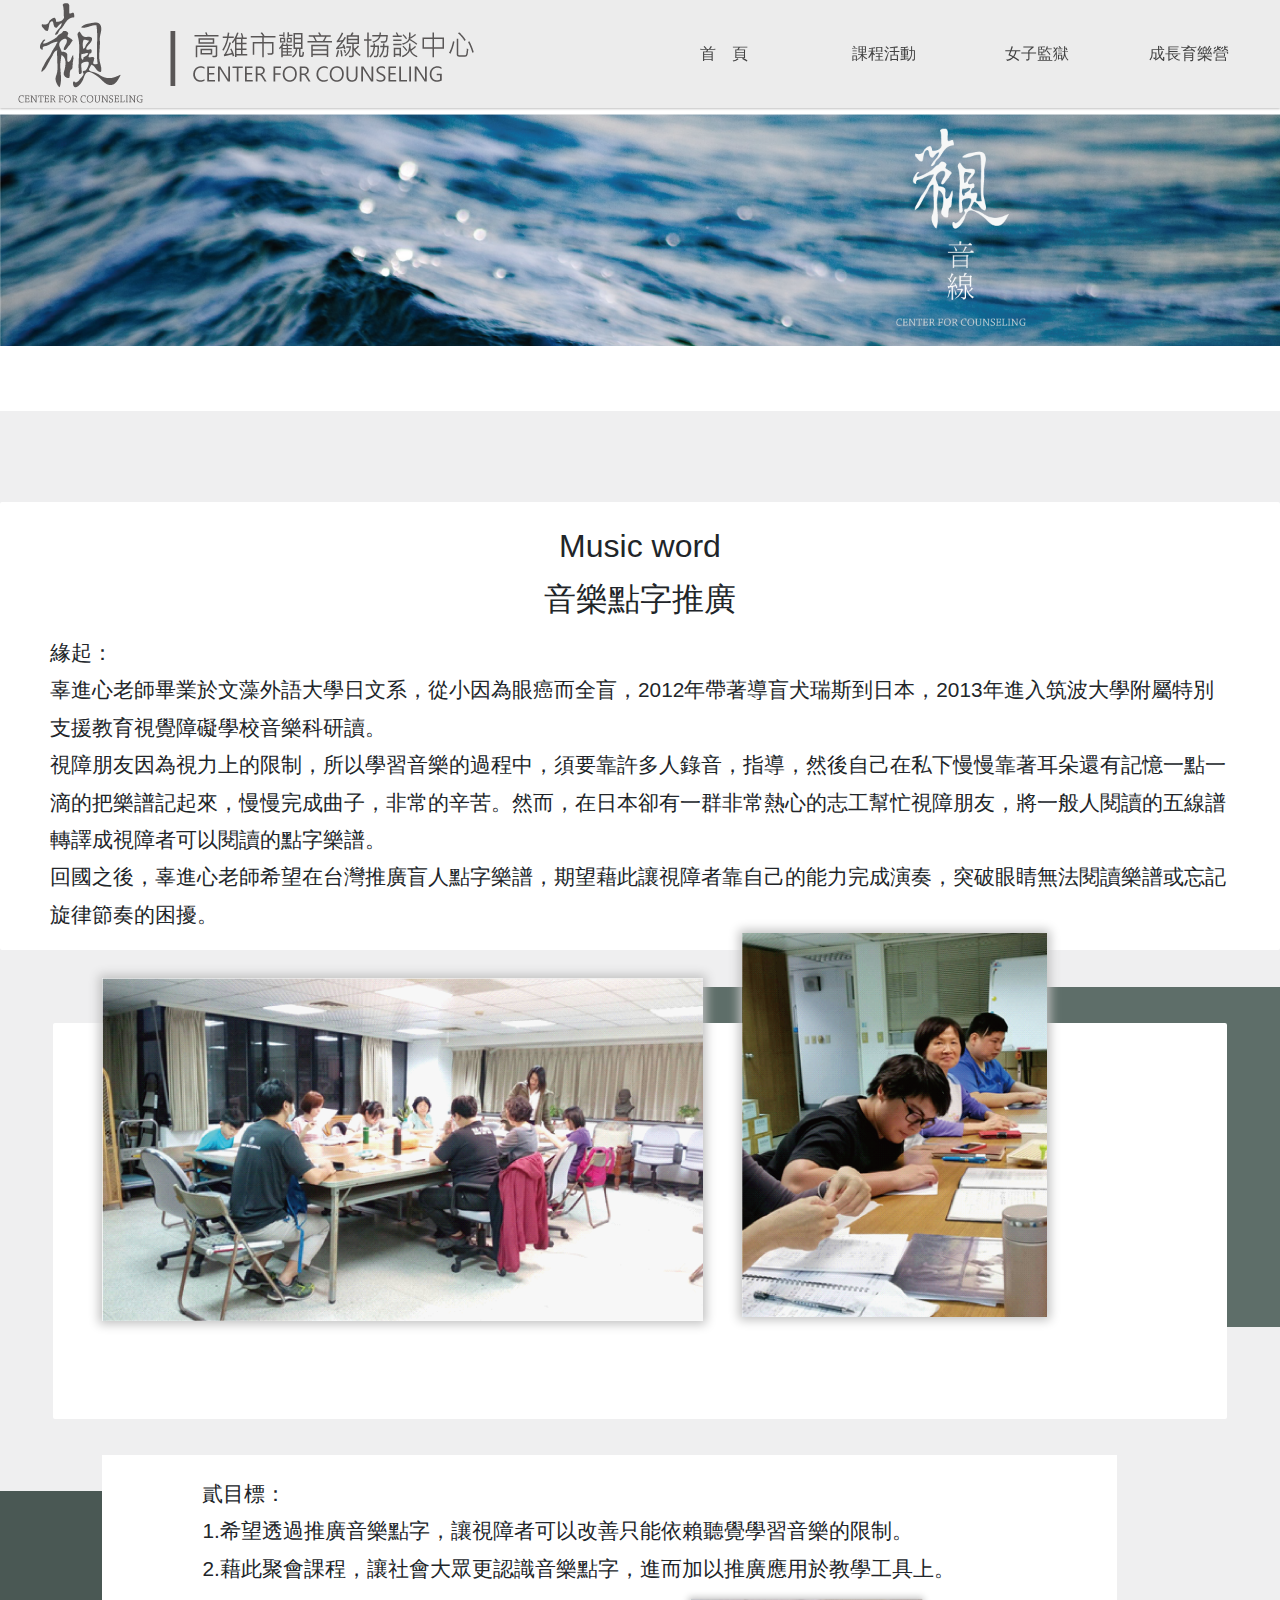
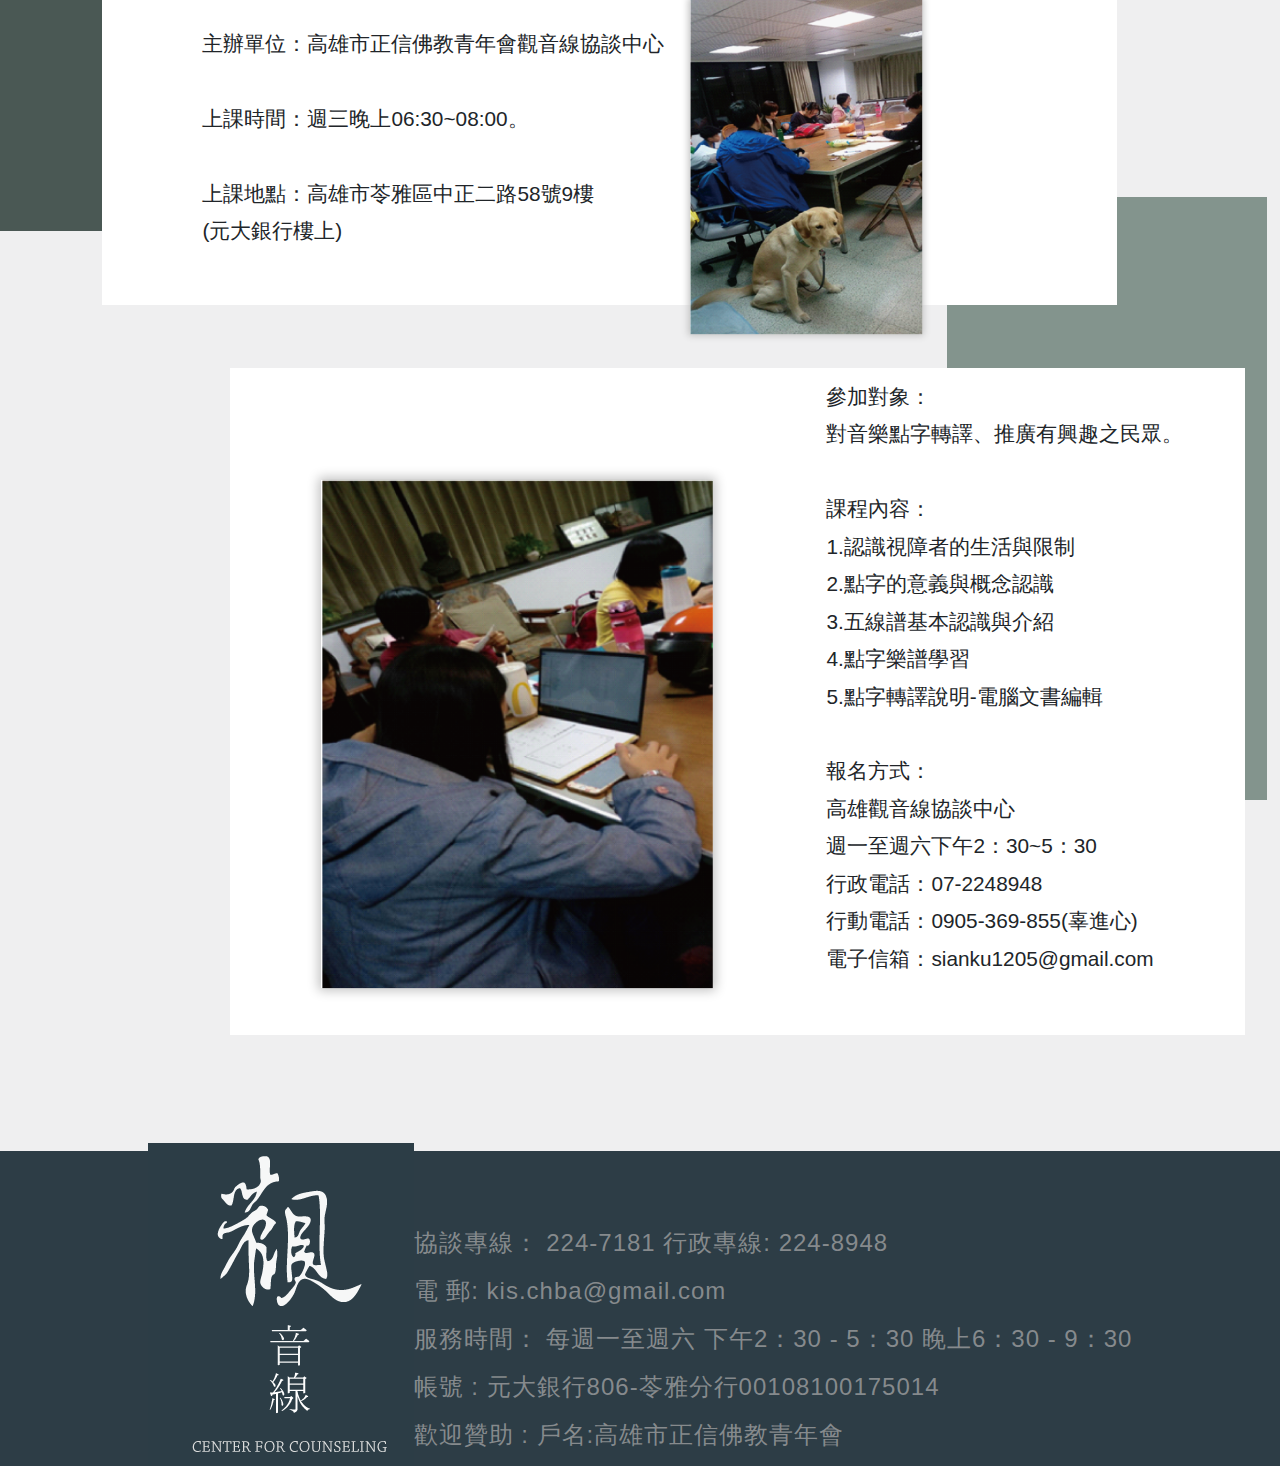
==== commit d7e38fcd: "Finsh" ====
--- a/course.html
+++ b/course.html
@@ -8,28 +8,6 @@
   <!-- <link href="index.css" rel="stylesheet"> -->
   <meta charset="utf-8">
   <title>高雄市觀音線協談中心</title>
-  <script type="text/javascript">
-  $(function() {
-    const  w = Math.max(document.documentElement.clientWidth, window.innerWidth || 0);
-    const  h = Math.max(document.documentElement.clientHeight, window.innerHeight || 0);
-
-    $(window).scroll(function() {
-      $('html').scrollTop() != 0 ? $('#nav').addClass('bb') : $('#nav').removeClass('bb');
-    });
-
-    $("#goService").click(function() {
-      $([document.documentElement, document.body]).animate({
-          scrollTop: $("#s2").offset().top - h * 0.11
-      }, 300, 'swing');
-    });
-
-    $("#goStory").click(function() {
-      $([document.documentElement, document.body]).animate({
-          scrollTop: $("#s3").offset().top - h * 0.02
-      }, 300, 'swing');
-    });
-  })
-  </script>
   <style lang="">
     /* config */
     html {
@@ -53,12 +31,15 @@
     /* header */
     #nav {
       /* background: rgb(239,239,239)!important; */
-
       background: transparent;
       display: flex;
       width: 100%;
       transition: .3s;
       color: #000;
+
+      opacity: 1;
+      background: rgb(236,236,236) !important;
+      box-shadow: 0 1px 2px 0 silver;
     }
 
     nav > a, nav > div {
@@ -67,7 +48,7 @@
     }
 
     .logo {
-      background-image: url('./asset/index/LOGO.png');
+      background-image: url('./asset/course/P2.png');
       flex: 1;
     }
 
@@ -90,7 +71,7 @@
     }
 
     .nav-link {
-      color: rgb(222,222,222)!important;
+      color: rgba(48,48,48, 0.9)!important;
       /* color: #fff; */
       text-align: center;
       font-size: 1.2em;
@@ -99,7 +80,7 @@
     }
 
     .nav-link:hover {
-      color: rgb(239,239,239)!important;
+      color: rgba(48,48,48, 0.5)!important;
       cursor: pointer;
 
     }
@@ -145,13 +126,14 @@
 
     .section-1 {
       /* background-image: url('./asset/index/P1_1.png'); */
-      overflow: hidden;
-      height: 38vh;
+      /* overflow: hidden; */
+      margin-top: 114px;
+      height: 33vh;
     }
 
     .section-1 .bg {
       width: 100%;
-      transform: scale(2) translate(130px, 130px);
+      /* transform: scale(2) translate(130px, 130px); */
     }
 
     .section-1 .logo {
@@ -244,7 +226,7 @@
       position: absolute;
     }
     .section-4 {
-      height: 50vh;
+      height: 35vh;
       display: flex;
       justify-content: center;
       align-items: center;
@@ -265,9 +247,15 @@
       border-radius: 3px;
     }
     /* body */
-
-
-
+    .section-3 img, .section-2 img {
+      transition: .3s;
+    }
+
+    .section-3 img:hover, .section-2 img:hover {
+      transform: scale(1.3);
+      z-index: 1000!important;
+      box-shadow: 1px 1px 10px 3px gray;
+    }
   </style>
 </head>
 <body>
@@ -275,7 +263,7 @@
     <div class='banner fixed-top'>
       <nav class="navbar navbar-expand-lg navbar-light" id='nav'>
         <a class="navbar-brand" href="./index.html">
-          <img src="./asset/index/LOGO.png" alt="home">
+          <img src="./asset/course/BLOGO.png" alt="home">
         </a>
         <button class="navbar-toggler" type="button" data-toggle="collapse" data-target="#navbarNavDropdown" aria-controls="navbarNavDropdown" aria-expanded="false" aria-label="Toggle navigation">
           <span class="navbar-toggler-icon"></span>
@@ -286,32 +274,26 @@
               <a class="nav-link ls-1e" href="./index.html">首頁<span class="sr-only">(current)</span></a>
             </li>
             <li class="nav-item">
-              <a class="nav-link"  id='goService'>服務內容</a>
-            </li>
-            <li class="nav-item">
-              <a class="nav-link ls-1e"  id="goStory">緣起</a>
-            </li>
-            <li class="nav-item">
               <a class="nav-link" href="./course.html">課程活動</a>
             </li>
             <li class="nav-item">
-              <a class="nav-link" href="#">女子監獄</a>
+              <a class="nav-link" href="./femalejail.html">女子監獄</a>
             </li>
             <li class="nav-item">
-              <a class="nav-link" href="#">成長育樂營</a>
+              <a class="nav-link" href="./growth.html">成長育樂營</a>
             </li>
           </ul>
         </div>
       </nav>
     </div>
     <section class='section-1' id='s1'>
-      <img class='bg' src="./asset/index/P1_1.png" alt="" />
-      <img class='logo' src="./asset/index/PPLOGO.png" alt="">
+      <img class='bg' src="./asset/course/P2.png" alt="" />
+      <img class='logo' src="./asset/course/P2.png" alt="">
     </section>
     <section class='section-2' id='s2'>
       <div class='main-panel'>
-          <h2 style="text-align: center;margin: 10px 0;" >Music word</h2 >
-          <h2 style="text-align: center;margin: 10px 0;" >音樂點字推廣</h2 >
+          <h2 style="text-align: center;margin: 15px 0;" >Music word</h2 >
+          <h2 style="text-align: center;margin: 15px 0;" >音樂點字推廣</h2 >
 
           緣起：<br/>
           辜進心老師畢業於文藻外語大學日文系，從小因為眼癌而全盲，2012年帶著導盲犬瑞斯到日本，2013年進入筑波大學附屬特別<br/>
@@ -340,8 +322,8 @@
         }
 
         .P3_2 {
-          top: 52vh;
-          left: 57vw;
+          top: 54vh;
+          left: 58vw;
         }
 
         .section-2 .main-panel {
@@ -380,11 +362,13 @@
           left: 0;
         }
 
+
+
         .section-2 .darkgreen-box {
           width: 975px;
           height: 340px;
           background: rgb(94, 110, 105);
-          top: 67vh;
+          top: 64vh;
           z-index: 1;
           position: absolute;
           left: 50vw;
@@ -402,7 +386,7 @@
                             (元大銀行樓上)<br>
       </div>
       <div class="white-box2">
-          參加對象：<br>
+        參加對象：<br>
         對音樂點字轉譯、推廣有興趣之民眾。<br><br>
         課程內容： <br>
         1.認識視障者的生活與限制<br>
@@ -419,6 +403,7 @@
       </div>
       <div class="darkgreen-box"></div>
       <div class="lightgreen-box"></div>
+      <div class="green-box"></div>
       <div class="darkgreen-bg-box"></div>
       <img class="P3_3" src="./asset/course/P3_3.png" alt="">
       <img class="P3_4" src="./asset/course/P3_4.png" alt="">
@@ -434,6 +419,16 @@
           padding: 20px 100px;
           top: 3vh;
           left: 8vw;
+        }
+
+        .section-3 .green-box {
+          position: absolute;
+          top: 20vh;
+          left: 0;
+
+          background: rgb(74, 88, 84);
+          width: 433px;
+          height: 340px;
         }
 
         .section-3 .white-box2 {
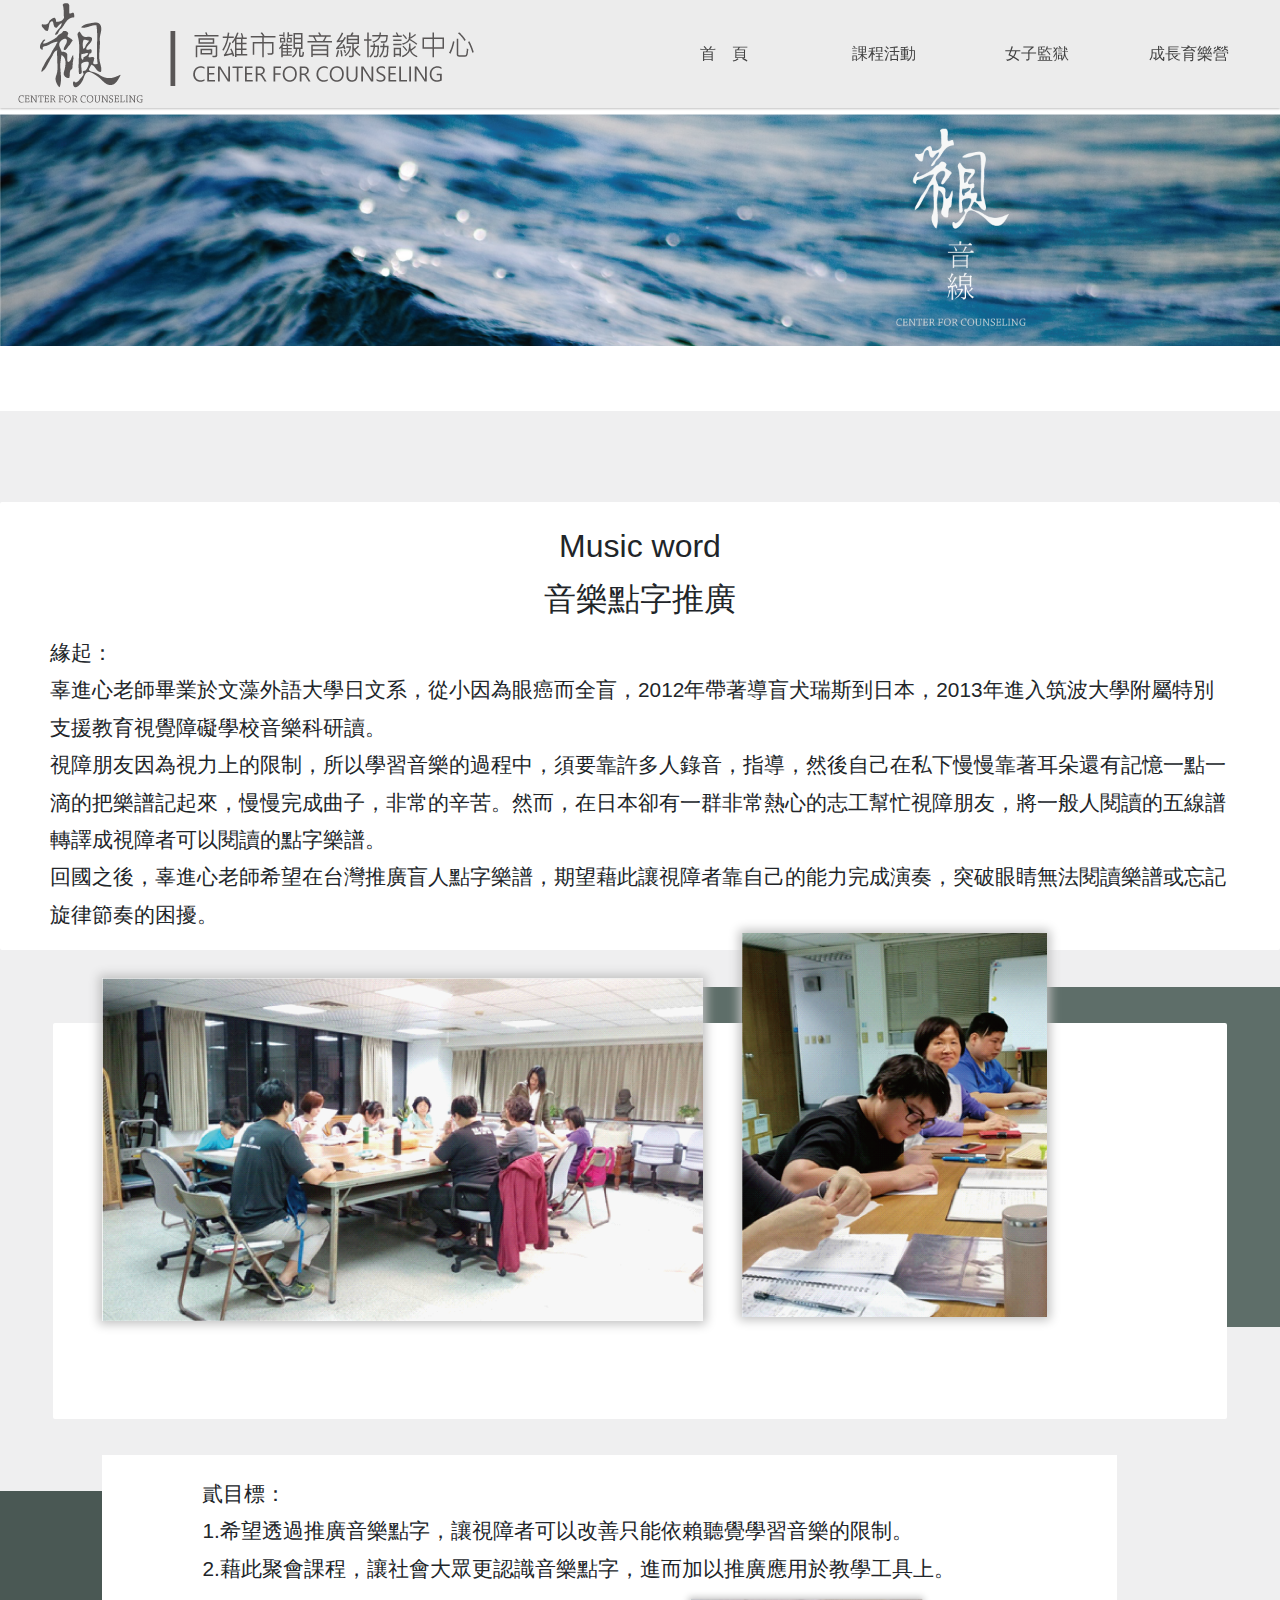
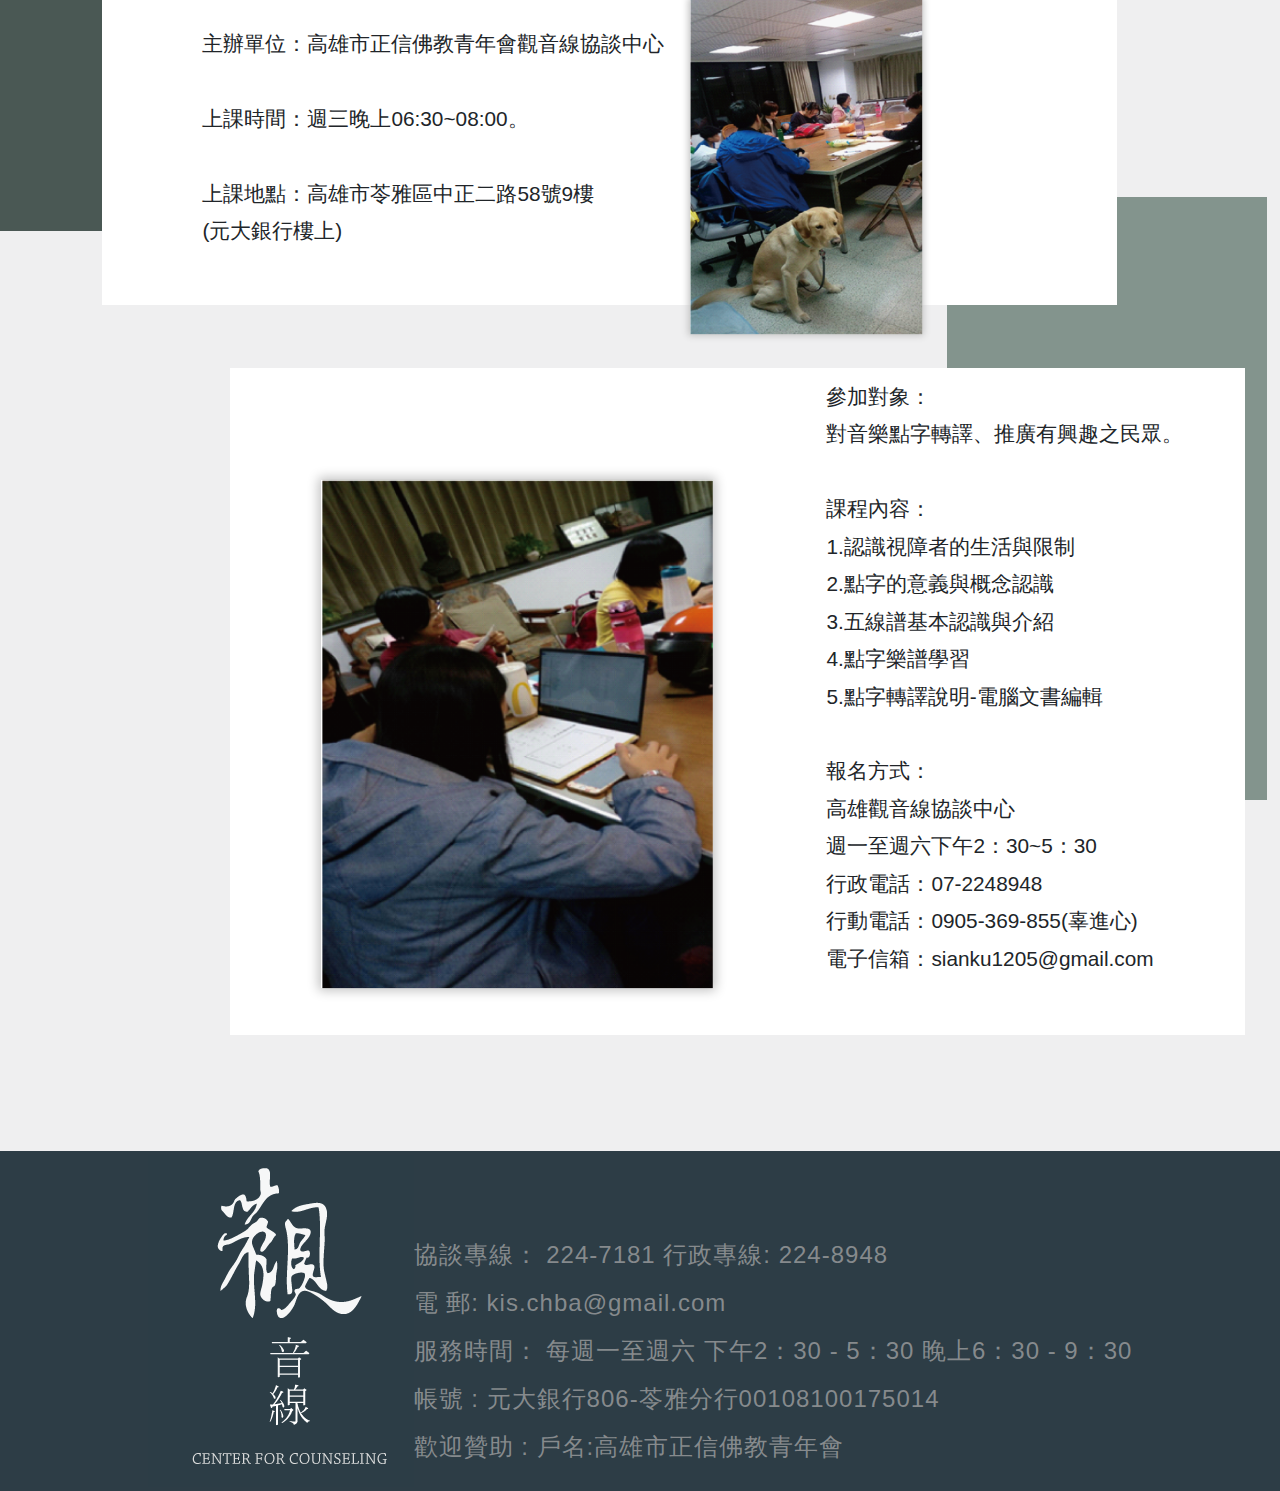
==== commit bfee95d5: "Revise 1600" ====
--- a/course.html
+++ b/course.html
@@ -236,6 +236,7 @@
       line-height: 2em;
       letter-spacing: 1px;
       background: #2d3d46;
+      min-height: 340px
     }
 
     .section-4 div {
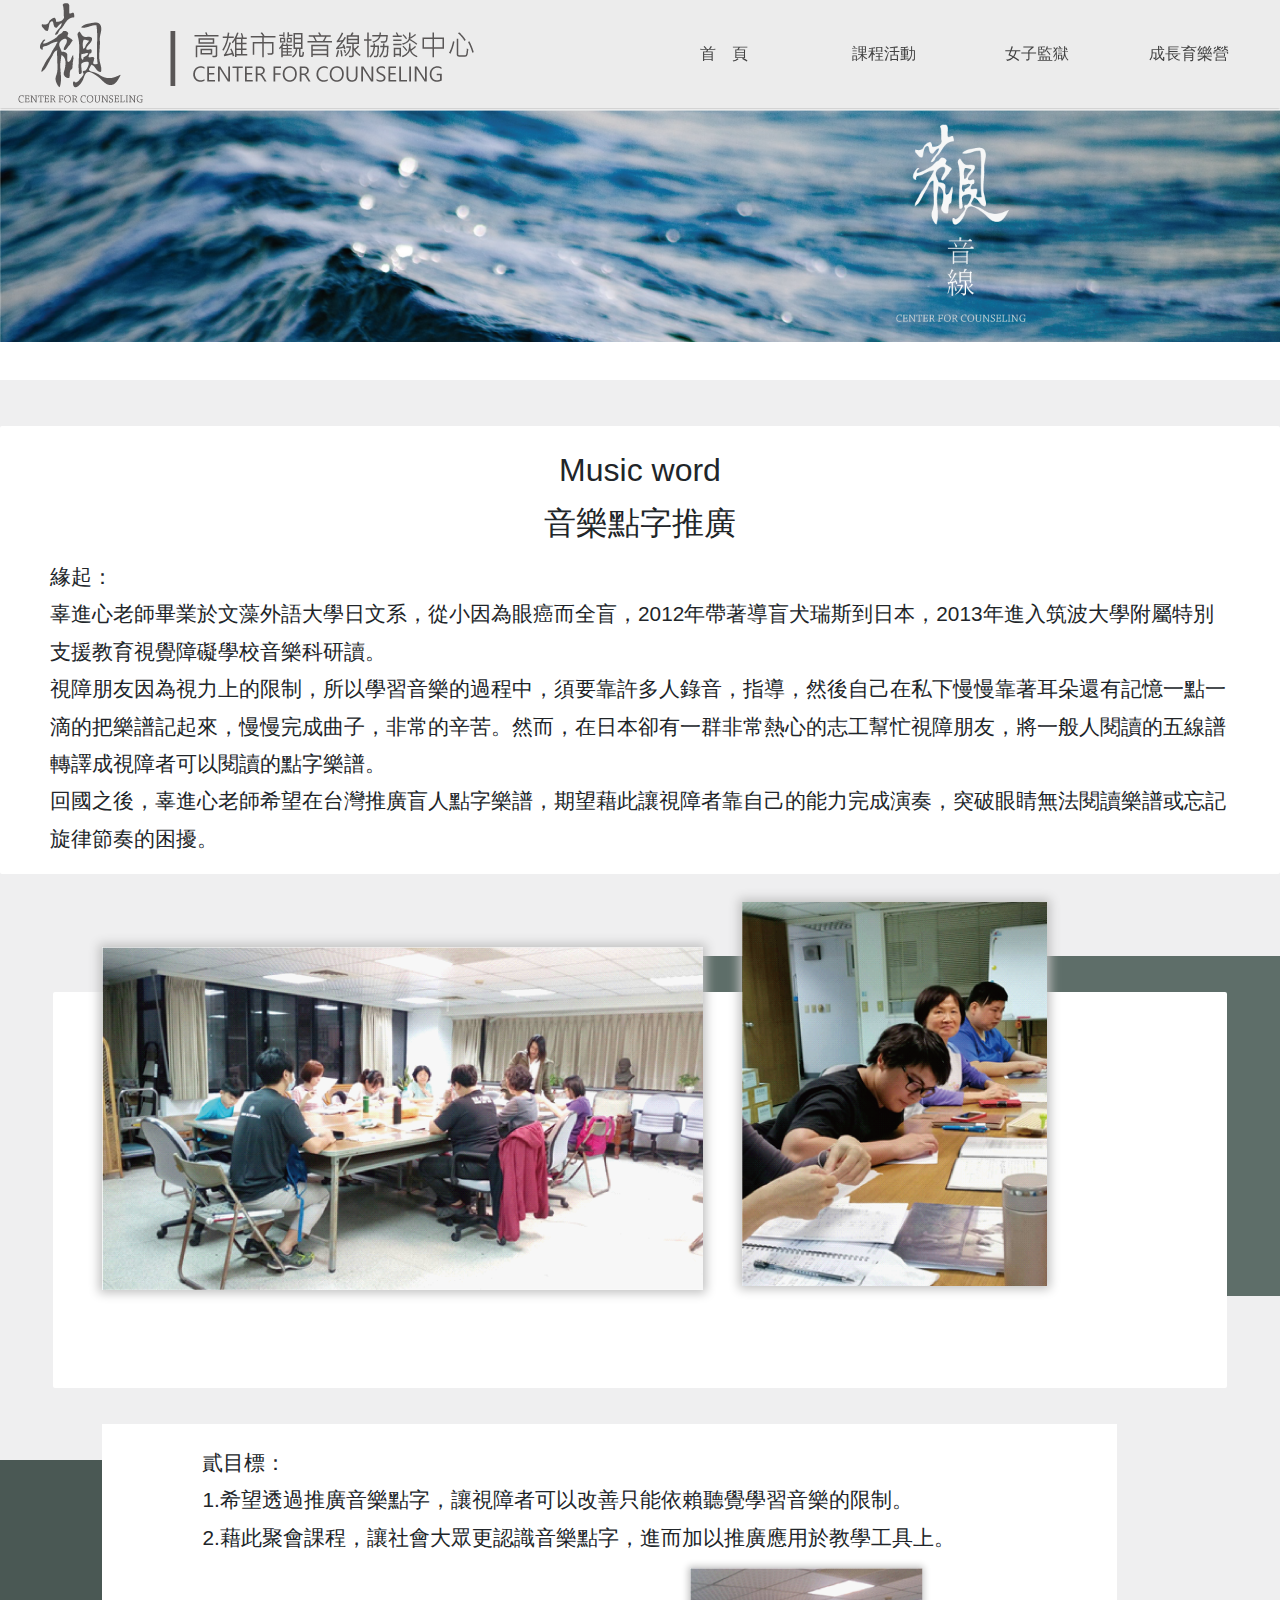
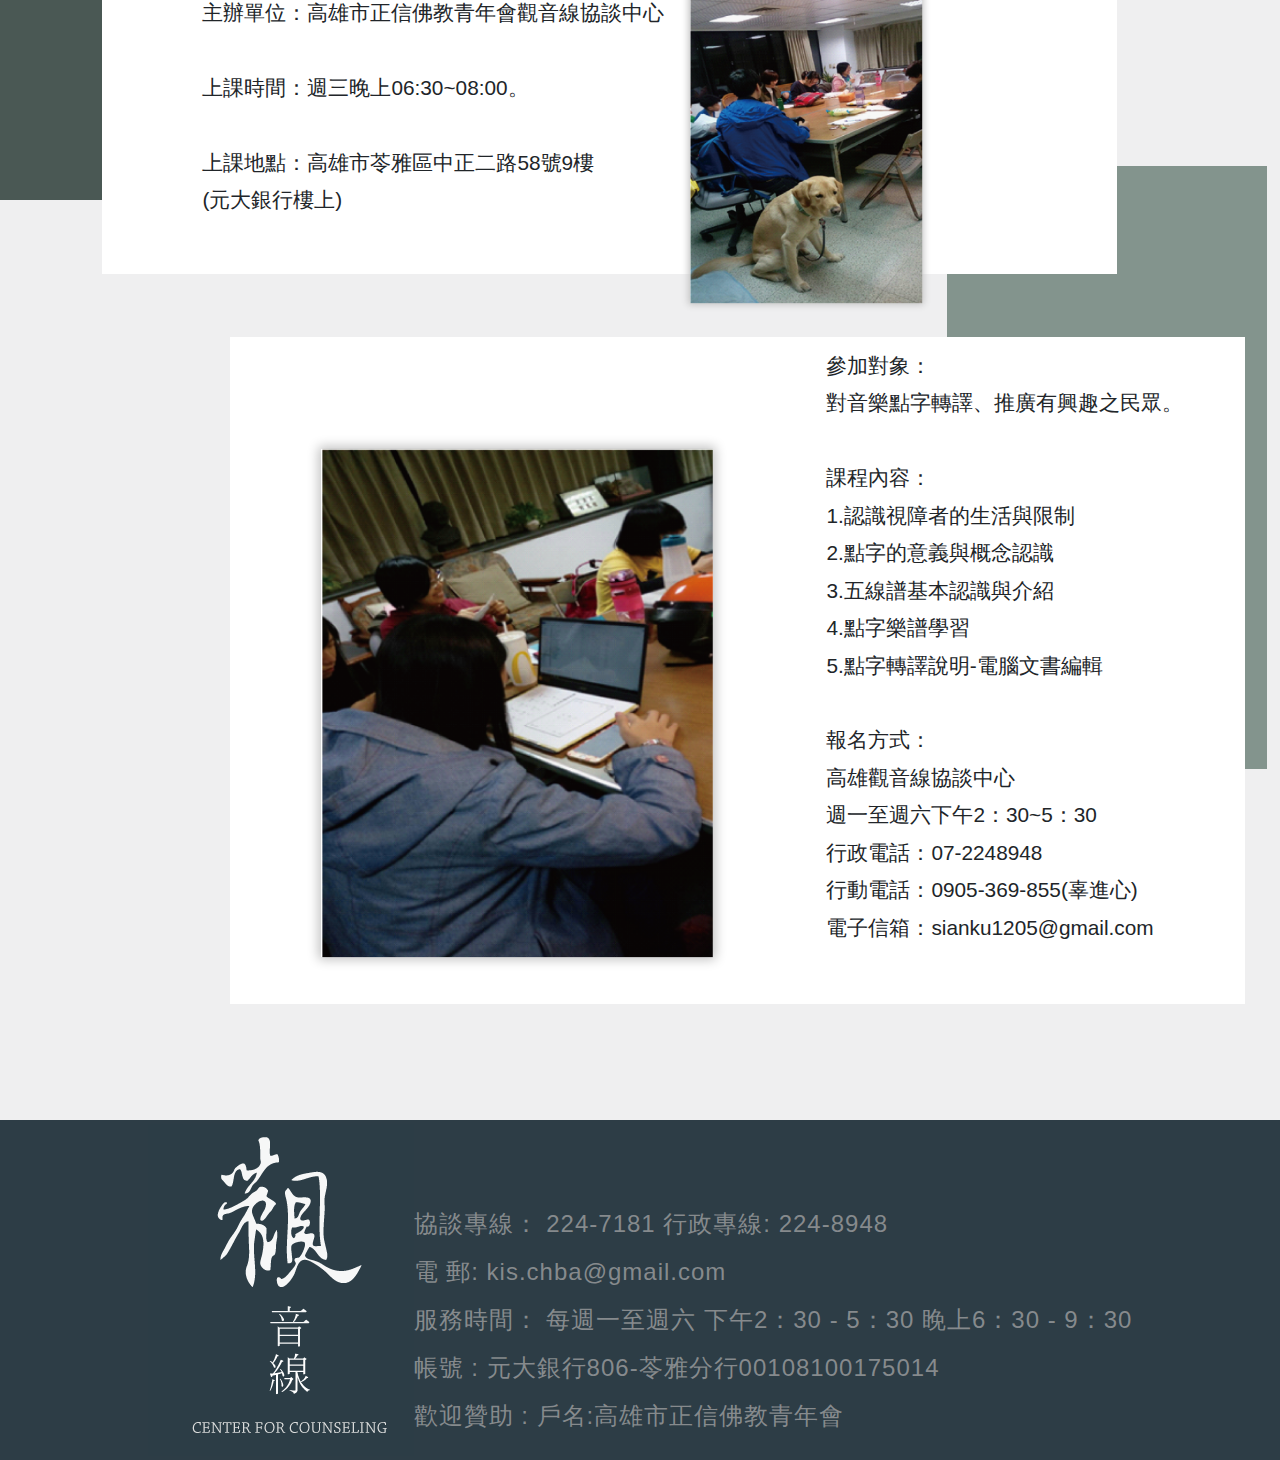
==== commit 5f4be660: "Revise 1600" ====
--- a/course.html
+++ b/course.html
@@ -334,7 +334,7 @@
           position: absolute;
           transform: translate(-50%, -50%);
           left: 50%;
-          top: 35vh;
+          top: 30vh;
           font-size: 1.3em;
           line-height: 1.8em;
           padding: 10px 50px;
@@ -473,6 +473,11 @@
         }
 
         @media only screen and (max-width: 1600px) {
+          .section-1 {
+            height: 30vh;
+            margin-top: 110px;
+          }
+
           .section-2 .white-box {
             top: 83vh;
           }
